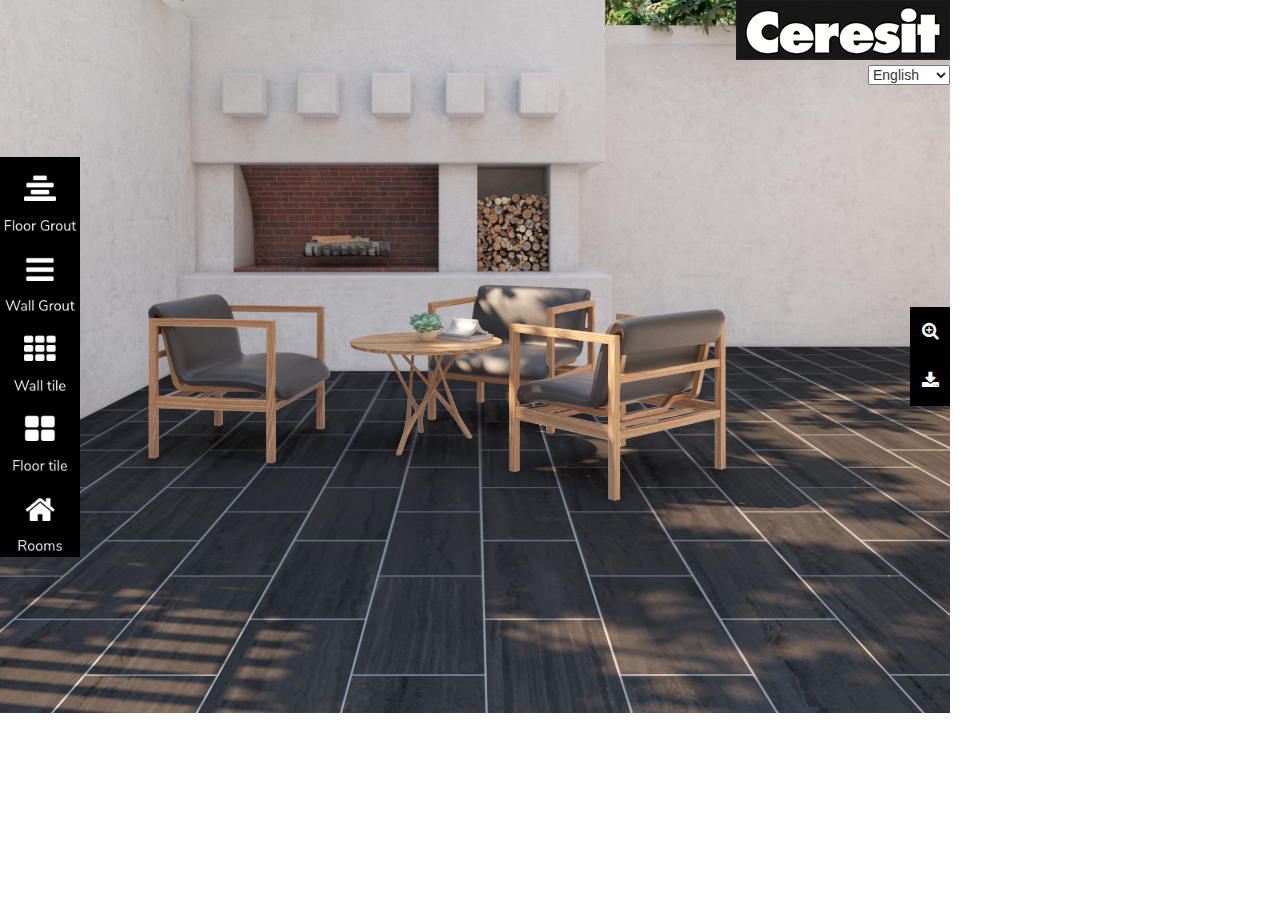
==== index.html @ 8016490f "testing" ====
<!DOCTYPE html>
<html lang="en">

<head>
  <title>Ceresit</title>
  <meta charset="utf-8">
  <meta name="viewport" content="width=device-width, initial-scale=1, user-scalable=no">
  <link rel="stylesheet" href="https://maxcdn.bootstrapcdn.com/bootstrap/3.4.0/css/bootstrap.min.css">
  <script src="https://ajax.googleapis.com/ajax/libs/jquery/3.4.1/jquery.min.js"></script>
  <script src="https://maxcdn.bootstrapcdn.com/bootstrap/3.4.0/js/bootstrap.min.js"></script>
  <link rel="stylesheet" href="https://cdnjs.cloudflare.com/ajax/libs/font-awesome/4.7.0/css/font-awesome.min.css">
  <link href='https://fonts.googleapis.com/css?family=Nunito Sans' rel='stylesheet'>
  <link rel="stylesheet" type="text/css" href="css/ui/main_ui.css">
  <link rel="stylesheet" type="text/css" href="css/grout-menu.css">
  <link rel="stylesheet" type="text/css" href="css/wall-tile-menu.css">
  <link rel="stylesheet" type="text/css" href="css/floor-tile-menu.css">
  <link rel="stylesheet" type="text/css" href="css/room-menu.css">
  <script src="https://ajax.googleapis.com/ajax/libs/jquery/3.4.1/jquery.min.js"></script>
  <script src="https://maxcdn.bootstrapcdn.com/bootstrap/3.4.0/js/bootstrap.min.js"></script>
  <!-- <script type="text/javascript" src="js/ui/draw_ui.js"></script> -->
  <!-- <script type="text/javascript" src="js/event_manager.js"></script> -->
  <script type="text/javascript" src="js/appManager.js"></script>
  <script type="text/javascript" src="js/downloader.js"></script>
  <script type="text/javascript" src="js/resizer.js"></script>
  <script type="text/javascript" src="js/magnifier.js"></script>
  <script type="text/javascript" src="js/navigation.js"></script>
  <script type="text/javascript" src="js/changeRoom.js"></script>

</head>

<body onresize="resizeCanvasBasedOnWindowSize()" onload="initializeApp()">
  <div class="container">
    <!-- <div class="email-bar">
      <h3>
        Email
      </h3 
      <form action="php/sendEmail.php">
        <input type="email" name="emailaddress" value="" placeholder="Your email here..." size="35">
        <br><br>
        <input type="submit" value="Send Email">
      </form>
    </div> -->
    <div class="menu" id="menu">
      <input class="menu-buttons" type="image" id="grouts_button" src="src/img/ui/floor_grout_default.png" alt="Submit"
        onclick="toggleGroutMenu(this,'floor-grout-menu')" onload="">
      <input class="menu-buttons" type="image" id="wall-grouts_button" src="src/img/ui/wall_grout_default.png"
        alt="Submit" onclick="toggleWallGroutMenu(this,'wall-grout-menu')" onload="">
      <input class="menu-buttons" type="image" id="wall_tile_button" src="src/img/ui/wall_tile_default.png" alt="Submit"
        onclick="toggleWallTileMenu(this,'wall-tile-menu')">
      <input class="menu-buttons" type="image" id="floor_tile_button" src="src/img/ui/floor_tile_default.png"
        alt="Submit" onclick="toggleFloorTileMenu(this,'floor-tile-menu')">
      <input class="menu-buttons" type="image" id="room_button" src="src/img/ui/rooms_default.png" alt="Submit"
        onclick="toggleRoomMenu(this,'rooms')">
    </div>
    <div class="icon-bar">
      <!-- <button class="active"><i class="fa fa-envelope"></i></button> -->
      <button onclick="toggleMagnifier(true)"><i class="fa fa-search-plus"></i></button>
      <button onclick="download()"><i class="fa fa-download"></i></button>
    </div>
    <div class="scene" id="scene">
      <!-- Scene Layer -->
      <canvas class="mainCanvas" id="baseLayer" width="950" height="713"
        style="position: absolute; top:0; left:0; z-index: 0; background-color: transparent" onclick="closeActiveNavigationMenu()">
        Sorry, <strong>CANVAS</strong> is not supported by your browser. Get a more recent one to play my game!
      </canvas>
      <canvas class="mainCanvas" id="floorGroutLayer" width="950" height="713"
        style="position: absolute; top:0; left:0; z-index: 1; background-color: transparent" onclick="closeActiveNavigationMenu()">
        Sorry, <strong>CANVAS</strong> is not supported by your browser. Get a more recent one to play my game!
      </canvas>
      <canvas class="mainCanvas" id="floorTileLayer" width="950" height="713"
        style="position: absolute; top:0; left:0; z-index: 2; background-color: transparent" onclick="closeActiveNavigationMenu()">
        Sorry, <strong>CANVAS</strong> is not supported by your browser. Get a more recent one to play my game!
      </canvas>
      <canvas class="mainCanvas" id="wallGroutLayer" width="950" height="713"
        style="position: absolute; top:0; left:0; z-index: 3; background-color: transparent" onclick="closeActiveNavigationMenu()">
        Sorry, <strong>CANVAS</strong> is not supported by your browser. Get a more recent one to play my game!
      </canvas>
      <canvas class="mainCanvas" id="wallTileLayer" width="950" height="713"
        style="position: absolute; top:0; left:0; z-index: 4; background-color: transparent" onclick="closeActiveNavigationMenu()">
        Sorry, <strong>CANVAS</strong> is not supported by your browser. Get a more recent one to play my game!
      </canvas>
      <canvas class="mainCanvas" id="glassLayer" width="950" height="713"
        style="position: absolute; top:0; left:0; z-index: 5; background-color: transparent" onclick="closeActiveNavigationMenu()">
        Sorry, <strong>CANVAS</strong> is not supported by your browser. Get a more recent one to play my game!
      </canvas>

    </div>
    <img id="ceresit-logo" src="src/img/ui/ceresit_logo.png" alt="">
    <select id="language-dropdown" onchange="changeLanguage()">
      <option class="language" value="English">English</option>
      <option class="language" value="German">Deutsche</option>
      <option class="language" value="Lithuanian">Lietuvis</option>
      <option class="language" value="Estonian">Eestlane</option>
      <option class="language" value="Russian">русский</option>
    </select>
    <!--<input type="button" value="Click Me" style="position: absolute;">-->

    <div class="sub-menu" id="floor-grout-menu">
      <div class="menu-header" id="floor-grout-menu-header">
        <h3>Grout Name</h3>
      </div>
      <div class="btn-group" id="floor-btn-group">
        <!-- <button type="button" class="btn floor-grout-btn">Apple<div class="button-description">CE40</div></button> -->
      </div>
    </div>
    <div class="sub-menu" id="wall-grout-menu">
      <div class="menu-header" id="wall-grout-menu-header">
        <h3>Wall Grouts</h3>
      </div>
      <div class="btn-group" id="wall-grout-btn-group">
      </div>
    </div>
    <div class="sub-menu" id="wall-tile-menu">
      <div class="menu-header" id="wall-tile-menu-header">
        <h3>Wall Tiles</h3>
      </div>
      <div class="btn-group" id="wall-tile-btn-group">
      </div>
    </div>
    <div class="sub-menu" id="floor-tile-menu">
      <div class="menu-header" id="floor-tile-menu-header">
        <h3>Floor Tiles</h3>
      </div>
      <div class="btn-group" id="floor-tile-btn-group"></div>
    </div>
    <div class="sub-menu" id="rooms" onload="0">
      <div class="menu-header" id="room-menu-header">
        <h3>Outdoor</h3>
      </div>
      <div class="btn-group">
        <button type="button" class="btn room-btn active" id="exterior-button" onclick="changeRoom(0, this)"
          style="background-image: url('src/thumbnails/room/exterior_thumbnail.jpg');">Exterior</button>
        <button type="button" class="btn room-btn" onclick="changeRoom(1, this)"
          style="background-image: url('src/thumbnails/room/kitchen_thumbnail.jpg');">Kitchen</button>
        <button type="button" class="btn room-btn" onclick="changeRoom(2, this)"
          style="background-image: url('src/thumbnails/room/kitchen01_thumbnail.jpg');">Kitchen01</button>
        <button type="button" class="btn room-btn" onclick="changeRoom(3, this)"
          style="background-image: url('src/thumbnails/room/living_room_thumbnail.jpg');">Living Room</button>
        <button type="button" class="btn room-btn" onclick="changeRoom(4, this)"
          style="background-image: url('src/thumbnails/room/bath01_thumbnail.jpg');">Bathroom01</button>
      </div>
    </div>
    <div class="close-button" id="close-button" style="display: none;">
      <input type="image" id="close-button-img" src="src/img/ui/close_button.png" alt="Submit"
        onclick="hideAllMenu(true)">
    </div>
  </div>
  <script>
    changeRoom(0, document.getElementById('exterior-button'));
    <!---->\magnify('baseLayer', 2);
    <!--var baseCanvas = document.getElementById("baseLayer");-->
    <!--var baseCanvasCtx = baseCanvas.getContext("2d");-->
    <!--var baseImage = new Image();-->
    <!--baseImage.onload = function () {-->
      <!--if (window.innerWidth >= 640) {-->
        <!--baseCanvasCtx.canvas.width = baseImage.width;-->
        <!--baseCanvasCtx.canvas.height = baseImage.height;-->
      <!--} else {-->
        <!--baseCanvasCtx.canvas.width = baseImage.width;-->
        <!--baseCanvasCtx.canvas.height = baseImage.height;-->
      <!--}-->
      <!--baseCanvasCtx.drawImage(baseImage, 0, 0);-->
    <!--}-->
    <!--if (window.innerWidth >= 640) {-->
      <!--baseImage.src = "src/img/trialBase_L.png"-->
    <!--} else if (window.innerWidth <= 640) {-->
      <!--baseImage.src = "src/img/trialBase_L.png"-->
    <!--}-->

    <!--var floorGroutCanvas = document.getElementById("floorGroutLayer");-->
    <!--var floorGroutCanvasCtx = floorGroutCanvas.getContext("2d");-->
    <!--var floorGroutImage = new Image();-->
    <!--floorGroutImage.onload = function () {-->
      <!--if (window.innerWidth >= 640) {-->
        <!--floorGroutCanvasCtx.canvas.width = floorGroutImage.width;-->
        <!--floorGroutCanvasCtx.canvas.height = floorGroutImage.height;-->
      <!--} else {-->
        <!--floorGroutCanvasCtx.canvas.width = floorGroutImage.width;-->
        <!--floorGroutCanvasCtx.canvas.height = floorGroutImage.height;-->
      <!--}-->
      <!--floorGroutCanvasCtx.drawImage(floorGroutImage, 0, 0);-->
    <!--}-->
    <!--if (window.innerWidth >= 640) {-->
      <!--floorGroutImage.src = "src/img/trialFloorTileGrout_L.png"-->
    <!--} else if (window.innerWidth <= 640) {-->
      <!--floorGroutImage.src = "src/img/trialFloorTileGrout_L.png"-->
    <!--}-->

    <!--var floorTileCanvas = document.getElementById("floorTileLayer");-->
    <!--var floorTileCanvasCtx = floorTileCanvas.getContext("2d");-->
    <!--var floorTileImage = new Image();-->
    <!--floorTileImage.onload = function () {-->
      <!--if (window.innerWidth >= 640) {-->
        <!--floorTileCanvasCtx.canvas.width = floorTileImage.width;-->
        <!--floorTileCanvasCtx.canvas.height = floorTileImage.height;-->
      <!--} else {-->
        <!--floorTileCanvasCtx.canvas.width = floorTileImage.width;-->
        <!--floorTileCanvasCtx.canvas.height = floorTileImage.height;-->
      <!--}-->
      <!--floorTileCanvasCtx.drawImage(floorTileImage, 0, 0);-->
    <!--}-->
    <!--if (window.innerWidth >= 640) {-->
      <!--floorTileImage.src = "src/img/trialFloorTile_L.png"-->
    <!--} else if (window.innerWidth <= 640) {-->
      <!--floorTileImage.src = "src/img/trialFloorTile_L.png"-->
    <!--}-->

    <!--var wallGroutCanvas = document.getElementById("wallGroutLayer");-->
    <!--var wallGroutCanvasCtx = wallGroutCanvas.getContext("2d");-->
    <!--var wallGroutImage = new Image();-->
    <!--wallGroutImage.onload = function () {-->
      <!--if (window.innerWidth >= 640) {-->
        <!--wallGroutCanvasCtx.canvas.width = wallGroutImage.width;-->
        <!--wallGroutCanvasCtx.canvas.height = wallGroutImage.height;-->
      <!--} else {-->
        <!--wallGroutCanvasCtx.canvas.width = wallGroutImage.width;-->
        <!--wallGroutCanvasCtx.canvas.height = wallGroutImage.height;-->
      <!--}-->
      <!--wallGroutCanvasCtx.drawImage(wallGroutImage, 0, 0);-->
    <!--}-->
    <!--if (window.innerWidth >= 640) {-->
      <!--wallGroutImage.src = "src/img/trialWallTileGrout_L.png"-->
    <!--} else if (window.innerWidth <= 640) {-->
      <!--wallGroutImage.src = "src/img/trialWallTileGrout_L.png"-->
    <!--}-->

    <!--var wallTileCanvas = document.getElementById("wallTileLayer");-->
    <!--var wallTileCanvasCtx = wallTileCanvas.getContext("2d");-->
    <!--var wallTileCanvasImage = new Image();-->
    <!--wallTileCanvasImage.onload = function () {-->
      <!--if (window.innerWidth >= 640) {-->
        <!--wallTileCanvasCtx.canvas.width = wallTileCanvasImage.width;-->
        <!--wallTileCanvasCtx.canvas.height = wallTileCanvasImage.height;-->
      <!--} else {-->
        <!--wallTileCanvasCtx.canvas.width = wallTileCanvasImage.width;-->
        <!--wallTileCanvasCtx.canvas.height = wallTileCanvasImage.height;-->
      <!--}-->
      <!--wallTileCanvasCtx.drawImage(wallTileCanvasImage, 0, 0);-->
    <!--}-->
    <!--if (window.innerWidth >= 640) {-->
      <!--wallTileCanvasImage.src = "src/img/trialWallTile_L.png"-->
    <!--} else if (window.innerWidth <= 640) {-->
      <!--wallTileCanvasImage.src = "src/img/trialWallTile_L.png"-->
    <!--}-->


  </script>
</body>

</html>
---- css/ui/main_ui.css ----
body,
html {
  padding: 0;
  margin: 0;
  width: 100%;
  height: 100%;
  display: block;
}

@media only screen and (max-width: 640px) {

  body,
  html {
    max-width: 640px;
    max-height: 1136px;
  }
}

@media only screen and (min-width: 640px) {

  body,
  html {
    max-width: 950px;
    max-height: 713px;
  }
}


.container {
  position: relative;
  width: 100%;
  height: 100%;
  margin: 0;
  padding: 0;
  overflow: hidden;
}

.scene {
  position: absolute;
  width: 100%;
  left: 0;
  top: 0;
  background-color: yellow;
}

@media only screen and (max-width: 640px) {
  .scene {
    height: 100%;
  }
}

.mainCanvas {
  position: absolute;
  width: 100%;
  margin: auto;
  display: block;
  background-color: black;
  object-fit: cover;
}

@media only screen and (max-width: 640px) {
  .mainCanvas {
    height: 100%;
  }
}

@media only screen and (min-width: 640px) {
  .mainCanvas {
    /* width: 100%; */
    /* height: 100%; */
  }
}


#ceresit-logo {
  position: absolute;
  top: 0;
  right: 0;
  z-index: 6;
}

@media only screen and (max-width: 640px) {
  #ceresit-logo {
    width: 25%;
    height: auto;
  }
}

#language-dropdown {
    position: absolute;
    top: 65px;
    right:0px;
    z-index: 6;
}

.menu {
  position: absolute;
  z-index: 6;
}

@media only screen and (max-width: 640px) {
  .menu {
    border: none;
    width: 100%;
    left: 0;
    bottom: 0;
    text-align: center;
    font-size: 0;
    transition: margin-bottom .5s;
  }
}

@media only screen and (min-width: 640px) {
  .menu {
    position: absolute;
    left: 0;
    width: 80px;
    height: 100%;
    left: 0px;
    display: flex;
    flex-direction: column;
    justify-content: center;
    transition: margin-left .5s;
  }
}

.menu input[type='image'] {
  width: 80px;
  height: 80px;
  cursor: pointer;
  outline: none;
}

@media only screen and (max-width: 640px) {
  .menu input[type='image'] {
    width: 60px;
    height: 60px;
    display: inline-block;
    vertical-align: middle;
  }
}

.sub-menu {
  position: absolute;
  background-color: #111;
  transition: 0.5s;
  z-index: 6;
  display: flex;
  flex-direction: column;
}

@media only screen and (max-width: 640px) {
  .sub-menu {
    bottom: 0;
    left: 0;
    height: 0;
    width: 100%;
    overflow-y: auto;
  }
}

@media only screen and (min-width: 640px) {
  .sub-menu {
    height: 100%;
    width: 0;
    bottom: 0;
    left: 0;
    padding-top: 50px;
    overflow-x: auto;
    overflow-y: hidden;
  }
}

.sub-menu a {
  padding: 8px 8px 8px 32px;
  text-decoration: none;
  font-size: 25px;
  color: #818181;
  display: block;
  transition: 0.3s;
}

.sub-menu .closebtn {
  position: absolute;
  top: 0;
  right: 0;
  font-size: 36px;
  margin-left: 50px;
}

.menu-header {
  position: absolute;
  width: 200px;
  height: 50px;
  left: 10px;
  top: 0;
  display: block;
}

.menu-header h3 {
  position: absolute;
  margin: 0;
  padding: 15px 0px;
  font-size: 20px;
  font-family: 'Trebuchet MS', 'Lucida Sans Unicode', 'Lucida Grande', 'Lucida Sans';
  color: white;
  font-weight: 100;
}

@media only screen and (max-width: 640px) {
  .menu-header h3 {
    color: transparent;
  }
}


.close-button {
  position: absolute;
  left: 480px;
  top: 70px;
  z-index: 6;
  display: none;
}

.close-button input {
  position: absolute;
  width: 30px;
  height: 30px;
  z-index: 6;
}

.icon-bar {
  position: absolute;
  width: 40px;
  /* background-color: black; */
  z-index: 6;
  right: 0;
}

@media only screen and (max-width: 640px) {
  .icon-bar {
    margin: 0;
    top: 50%;
    -ms-transform: translateY(-50%);
    transform: translateY(-50%);
  }
}

@media only screen and (min-width: 640px) {
  .icon-bar {
    height: 100%;
    right: 0px;
    display: flex;
    flex-direction: column;
    justify-content: center;
  }
}


.icon-bar button {
  display: block;
  text-align: center;
  padding: 12px;
  transition: all 0.3s ease;
  background-color: black;
  color: white;
  font-size: 18px;
  border: none;
  outline: none;
}

.icon-bar button:hover {
  background-color: white;
  color: black;
}


.img-magnifier-glass {
  position: absolute;
  /* border: 1px solid #000; */
  border-radius: 50%;
  cursor: none;
  /*Set the size of the magnifier glass:*/
  margin: 0 auto;
  width: 200px;
  height: 200px;
  z-index: 15;
  visibility: hidden;
  -webkit-box-shadow: 0px 0px 50px -1px rgba(0, 0, 0, 0.75);
  -moz-box-shadow: 0px 0px 50px -1px rgba(0, 0, 0, 0.75);
  box-shadow: 0px 0px 50px -1px rgba(0, 0, 0, 0.75);
  transition: transform .2s;
  -webkit-transform: scale(0.1);
  transform: scale(0.1);
}

.email-bar {
  width: 350px;
  height: 150px;
  background-color: white;

  position: absolute;
  top: 0;
  bottom: 0;
  left: 0;
  right: 0;

  margin: auto;
  z-index: 6;

  text-align: center;
}

.email-bar input[type="submit"] {

  border: none;
  color: white;
  background-color: black;
  outline: none;
}

.email-bar input[type="email"] {
  size: 35px;
}

/* .email-bar input[type="submit"]:hover {
  color: black;
  background-color: white;
} */


.floor-grout-btn {
  border-radius: 0;
  width: 70px;
  height: 70px;
  /* margin-right: 5px;
  margin-bottom: 5px; */
  text-indent: -999999px;
  outline: none;
  border: 1px solid white;
}

@media only screen and (max-width: 640px) {
  .floor-grout-btn {
    border-radius: 0;
    margin: 10px;
    text-indent: -999999px;
    flex: 0 0 70px;
    outline: none;
  }
}

.wall-grout-btn {
  border-radius: 0;
  width: 70px;
  height: 70px;
  /* margin-right: 5px;
  margin-bottom: 5px; */
  text-indent: -999999px;
  outline: none;
  border: 1px solid white;
}

@media only screen and (max-width: 640px) {
  .wall-grout-btn {
    border-radius: 0;
    margin: 10px;
    text-indent: -999999px;
    flex: 0 0 70px;
    outline: none;
  }
}

.wall-tile-btn {
  border-radius: 0;
  width: 70px;
  height: 70px;
  /* margin-right: 5px;
  margin-bottom: 5px; */
  text-indent: -999999px;
  outline: none;
  border: 1px solid white;
}

@media only screen and (max-width: 640px) {
  .wall-tile-btn {
    border-radius: 0;
    margin: 10px;
    text-indent: -999999px;
    flex: 0 0 70px;
    outline: none;
  }
}


.floor-tile-btn {
  border-radius: 0;
  width: 70px;
  height: 70px;
  /* margin-right: 5px;
  margin-bottom: 5px; */
  text-indent: -999999px;
  outline: none;
  border: 1px solid white;
}

@media only screen and (max-width: 640px) {
  .floor-tile-btn {
    border-radius: 0;
    margin: 10px;
    text-indent: -999999px;
    flex: 0 0 70px;
    outline: none;
  }
}

.btn-group {
  /* background-color: yellow; */
  /* overflow: hidden; */
}

@media only screen and (max-width: 640px) {
  .btn-group {
    display: flex;
    /* overflow-y: scroll; */
  }
}

@media only screen and (min-width: 640px) {
  .btn-group {
    display: grid;
    grid-template-columns: auto auto auto;
    grid-row-gap: 5px;
    padding-left: 10px;
    /* padding-bottom: 10px; */
    overflow-y: auto;
  }
}

.btn-group .active {
  border: 4px solid white;
}

.button-description {
  display: block;
  position: absolute;
  background-color: black;
  text-indent: 0%;
  color: white;
  width: 100%;
  height: 15px;
  left: 0px;
  bottom: 0px;
  text-align: center;
  font-size: 12px;
  font-family: 'Trebuchet MS', 'Lucida Sans Unicode', 'Lucida Grande', 'Lucida Sans';
}

.room-btn {
  /* border: 1px solid white; */
  border-radius: 0%;
  width: 70px;
  height: 70px;
  /* margin: 5px; */
  text-indent: -999999px;
  outline: none;
  background-size: 100%;
  background-repeat: no-repeat;
  overflow: hidden;
}

@media only screen and (max-width: 640px) {
  .room-btn {
    /* border: 1px solid white; */
    border-radius: 0%;
    margin: 15px;
    /* margin: 0 auto; */
    flex: 0 0 70px;
  }
}
---- css/grout-menu.css ----
.grout-menu {
  position: relative;
  display: block;
  height: 100px;
  width: 400px;
  margin-bottom: 1px;
}

.grout-button {
  position: absolute;
  border: none;
  text-align: center;
  text-decoration: none;
  display: inline-block;
  font-size: 16px;
  left: 0px;
  cursor: pointer;
  height: 100px;
  width: 400px;
  opacity: 0;
}

#grout-button-selection {
  width: 395px;
  height: 95px;
  background-color: white;
  position: absolute;
  top: 2px;
  left: 2px;
  opacity: 0;
}

#grout-button-bg {
  width: 395px;
  height: 95px;
  background-image: url("../src/img/ui/grout-button-bg.png");
  opacity: 0.8;
  position: absolute;
  top: 2px;
  left: 2px;
}

#thumbnail {
  position: absolute;
  left: 0px;
  width: 80px;
  height: 80px;
  color: white;
  top: 10px;
  left: 10px;
}

#grout-color-number {
  position: absolute;
  top: 2px;
  right: 10px;
  font-size: 16px;
  color: white;
  font-family: 'Nunito Sans';
  text-align: right;
}

#grout-color-name {
  position: absolute;
  top: 2px;
  left: 100px;
  font-size: 18px;
  color: white;
  font-family: 'Nunito Sans';
  font-weight: bold;
  text-align: left;
}

#grout-product-id {
  position: absolute;
  bottom: 2px;
  left: 100px;
  color: white;
  font-size: 16px;
  font-family: 'Nunito Sans';
  font-weight: bold;
  text-align: left;
}

#grout-sub-name {
  position: absolute;
  top: 25px;
  left: 100px;
  color: white;
  font-family: 'Nunito Sans';
  text-align: left;
}

#grout-color-change {
  -webkit-mask-box-image: url(http://www.clker.com/cliparts/F/5/I/M/f/U/running-icon-white-on-transparent-background-md.png);
}
---- css/wall-tile-menu.css ----
.wall-tile-menu {
  position: relative;
  display: block;
  height: 100px;
  width: 400px;
  margin-bottom: 1px;
  /* background-image: url("../src/img/ui/grout-button-bg.png");
  opacity: 1; */
}

.wall-tile-button {
  position: absolute;
  border: none;
  text-align: center;
  text-decoration: none;
  display: inline-block;
  font-size: 16px;
  left: 0px;
  cursor: pointer;
  height: 100px;
  width: 400px;
  opacity: 0;
}

#wall-tile-button-selection {
  width: 395px;
  height: 95px;
  background-color: white;
  position: absolute;
  top: 2px;
  left: 2px;
  opacity: 0;
}

#wall-tile-button-bg {
  width: 395px;
  height: 95px;
  background-color: white;
  position: absolute;
  top: 2px;
  left: 2px;
  background-image: url("../src/img/ui/grout-button-bg.png");
  opacity: 0.8;
}

#wall-tile-thumbnail {
  position: absolute;
  left: 0px;
  width: 80px;
  height: 80px;
  color: white;
  top: 10px;
  left: 10px;
}

#wall-tile-name {
  position: absolute;
  top: 2px;
  left: 100px;
  font-size: 18px;
  color: white;
  font-family: 'Nunito Sans';
  font-weight: bold;
  text-align: left;
}

#wall-tile-details {
  position: absolute;
  top: 25px;
  left: 100px;
  color: white;
  overflow-wrap: break-word;
  text-align: left;
  font-family: 'Nunito Sans';
  font-size: 14px;
}
---- css/floor-tile-menu.css ----
.floor-tile-menu {
  position: relative;
  display: block;
  height: 100px;
  width: 400px;
  margin-bottom: 1px;
  /* background-color: #555; */
  /* Green */
}

.floor-tile-button {
  position: absolute;
  border: none;
  text-align: center;
  text-decoration: none;
  display: inline-block;
  font-size: 16px;
  left: 0px;
  cursor: pointer;
  height: 100px;
  width: 400px;
  opacity: 0;
}

#floor-tile-button-selection {
  width: 395px;
  height: 95px;
  background-color: white;
  position: absolute;
  top: 2px;
  left: 2px;
  opacity: 0;
}

#floor-tile-thumbnail {
  position: absolute;
  left: 0px;
  width: 80px;
  height: 80px;
  color: white;
  top: 10px;
  left: 10px;
  /* background-color: #000; */
}

#floor-tile-button-bg {
  width: 395px;
  height: 95px;
  background-color: white;
  position: absolute;
  top: 2px;
  left: 2px;
  background-image: url("../src/img/ui/grout-button-bg.png");
  opacity: 0.8;
}

#floor-tile-name {
  position: absolute;
  top: 2px;
  left: 100px;
  font-size: 18px;
  color: white;
  font-family: 'Nunito Sans';
  font-weight: bold;
  text-align: left;
}

#floor-tile-details {
  position: absolute;
  top: 25px;
  left: 100px;
  color: white;
  text-align: left;
  font-family: 'Nunito Sans';
  font-size: 14px;
}
---- css/room-menu.css ----
.room-menu {
  position: relative;
  display: block;
  height: 100px;
  width: 400px;
  margin-bottom: 1px;
  /* background-color: #555; */
  /* Green */
}

.room-button {
  position: absolute;
  border: none;
  text-align: center;
  text-decoration: none;
  display: inline-block;
  font-size: 16px;
  left: 0px;
  cursor: pointer;
  height: 100px;
  width: 400px;
  opacity: 0;
}

#room-button-selection {
  width: 395px;
  height: 95px;
  background-color: white;
  position: absolute;
  top: 2px;
  left: 2px;
  opacity: 0;
}

#room-thumbnail {
  position: absolute;
  left: 0px;
  width: 80px;
  height: 80px;
  color: white;
  top: 10px;
  left: 10px;
  /* background-color: #000; */
}

#room-button-bg {
  width: 395px;
  height: 95px;
  background-color: white;
  position: absolute;
  top: 2px;
  left: 2px;
  background-image: url("../src/img/ui/grout-button-bg.png");
  opacity: 0.8;
}

#room-name {
  position: absolute;
  top: 2px;
  left: 100px;
  font-size: 18px;
  color: white;
  font-family: 'Nunito Sans';
  font-weight: bold;
  text-align: left;
}

#room-details {
  position: absolute;
  top: 25px;
  left: 100px;
  color: white;
  text-align: left;
  font-family: 'Nunito Sans';
  font-size: 14px;
}
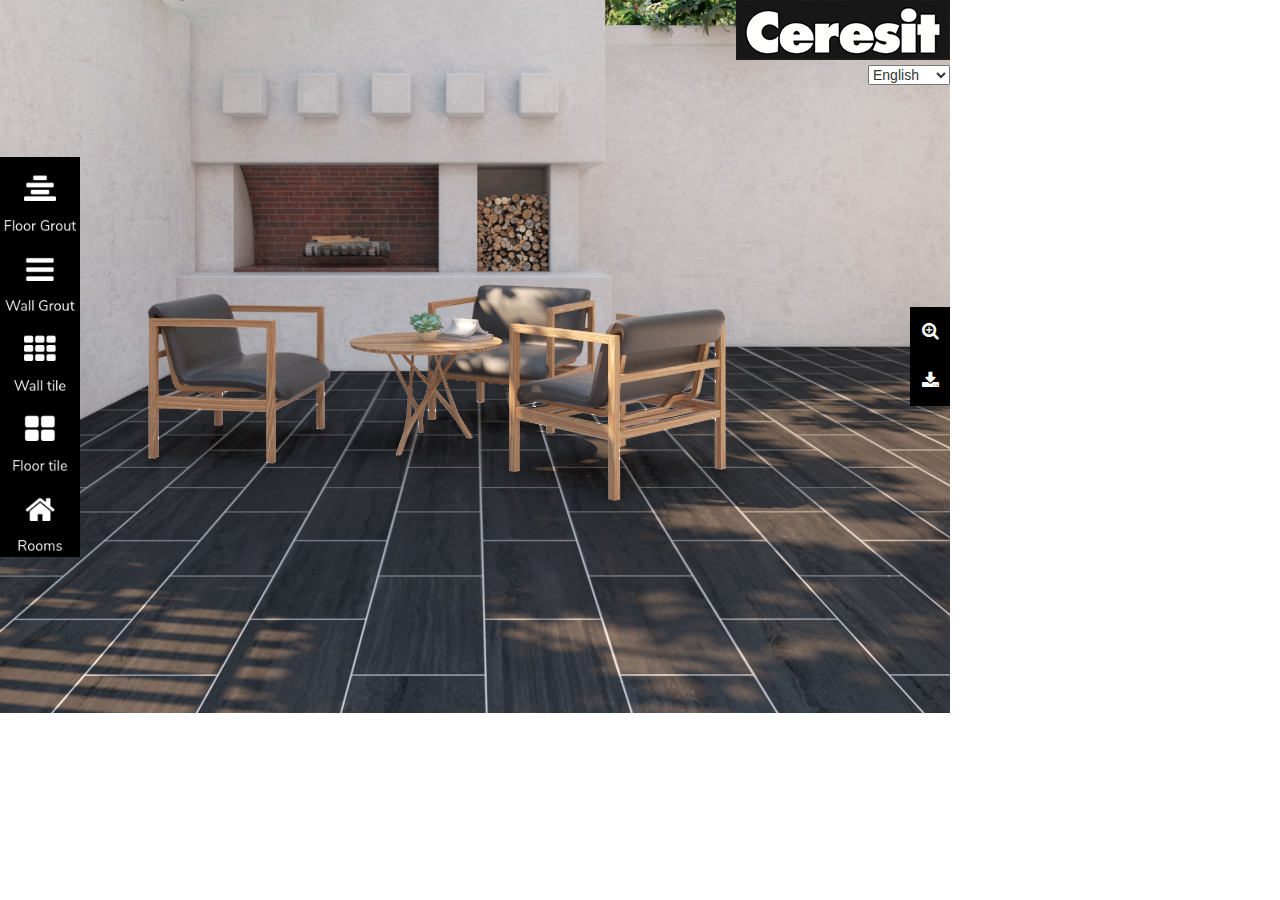
==== commit a22afb47: "Latest version" ====
--- a/index.html
+++ b/index.html
@@ -20,11 +20,11 @@
   <!-- <script type="text/javascript" src="js/ui/draw_ui.js"></script> -->
   <!-- <script type="text/javascript" src="js/event_manager.js"></script> -->
   <script type="text/javascript" src="js/appManager.js"></script>
+  <script type="text/javascript" src="js/changeRoom.js"></script>
   <script type="text/javascript" src="js/downloader.js"></script>
   <script type="text/javascript" src="js/resizer.js"></script>
   <script type="text/javascript" src="js/magnifier.js"></script>
   <script type="text/javascript" src="js/navigation.js"></script>
-  <script type="text/javascript" src="js/changeRoom.js"></script>
 
 </head>
 
@@ -129,15 +129,15 @@
       </div>
       <div class="btn-group">
         <button type="button" class="btn room-btn active" id="exterior-button" onclick="changeRoom(0, this)"
-          style="background-image: url('src/thumbnails/room/exterior_thumbnail.jpg');">Exterior</button>
+          style="background-image: url('src/thumbnails/room/Exterior01_thumbnail.jpg');">Exterior</button>
         <button type="button" class="btn room-btn" onclick="changeRoom(1, this)"
-          style="background-image: url('src/thumbnails/room/kitchen_thumbnail.jpg');">Kitchen</button>
+          style="background-image: url('src/thumbnails/room/Kitchen01_thumbnail.jpg');">Kitchen</button>
         <button type="button" class="btn room-btn" onclick="changeRoom(2, this)"
-          style="background-image: url('src/thumbnails/room/kitchen01_thumbnail.jpg');">Kitchen01</button>
+          style="background-image: url('src/thumbnails/room/Kitchen02_thumbnail.jpg');">Kitchen01</button>
         <button type="button" class="btn room-btn" onclick="changeRoom(3, this)"
-          style="background-image: url('src/thumbnails/room/living_room_thumbnail.jpg');">Living Room</button>
+          style="background-image: url('src/thumbnails/room/Living01_thumbnail.jpg');">Living Room</button>
         <button type="button" class="btn room-btn" onclick="changeRoom(4, this)"
-          style="background-image: url('src/thumbnails/room/bath01_thumbnail.jpg');">Bathroom01</button>
+          style="background-image: url('src/thumbnails/room/Bath01_thumbnail.jpg');">Bathroom01</button>
       </div>
     </div>
     <div class="close-button" id="close-button" style="display: none;">
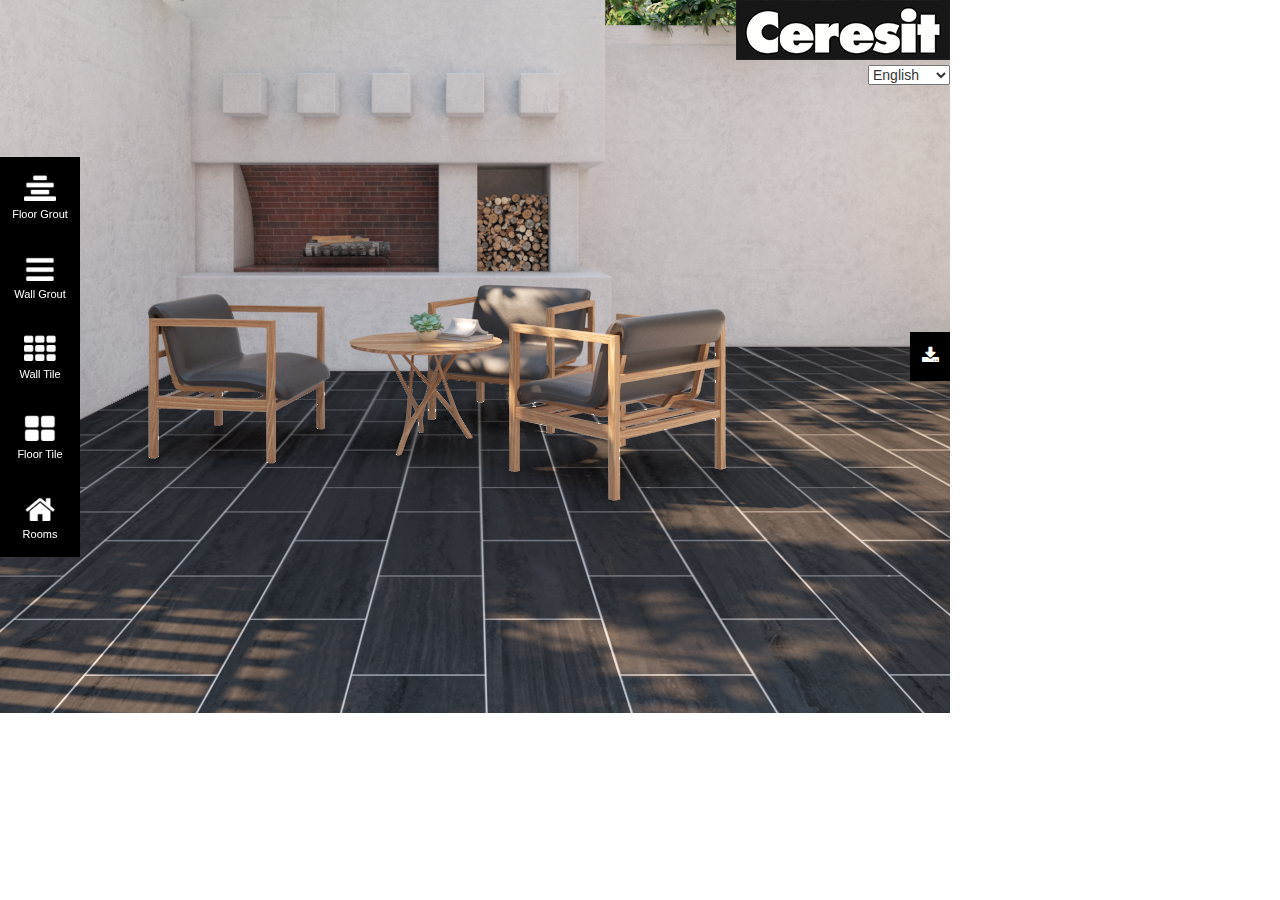
==== commit acc9aa2b: "latest" ====
--- a/index.html
+++ b/index.html
@@ -41,46 +41,75 @@
       </form>
     </div> -->
     <div class="menu" id="menu">
-      <input class="menu-buttons" type="image" id="grouts_button" src="src/img/ui/floor_grout_default.png" alt="Submit"
+      <!--<input class="menu-buttons" type="image" id="grouts_button" src="src/img/ui/floor_grout_default.png" alt="Submit"-->
+        <!--onclick="toggleGroutMenu(this,'floor-grout-menu')" onload="">-->
+      <!--<input class="menu-buttons" type="image" id="wall-grouts_button" src="src/img/ui/wall_grout_default.png"-->
+        <!--alt="Submit" onclick="toggleWallGroutMenu(this,'wall-grout-menu')" onload="">-->
+      <!--<input class="menu-buttons" type="image" id="wall_tile_button" src="src/img/ui/wall_tile_default.png" alt="Submit"-->
+        <!--onclick="toggleWallTileMenu(this,'wall-tile-menu')">-->
+      <!--<input class="menu-buttons" type="image" id="floor_tile_button" src="src/img/ui/floor_tile_default.png"-->
+        <!--alt="Submit" onclick="toggleFloorTileMenu(this,'floor-tile-menu')">-->
+      <!--<input class="menu-buttons" type="image" id="room_button" src="src/img/ui/rooms_default.png" alt="Submit"-->
+        <!--onclick="toggleRoomMenu(this,'rooms')">-->
+      <div class="menu-buttons">
+        <span id="floorGroutText" class="image-text">Floor Grout</span>
+        <input type="image" id="grouts_button" src="src/img/ui/floor_grout_default.png" alt="Submit"
         onclick="toggleGroutMenu(this,'floor-grout-menu')" onload="">
-      <input class="menu-buttons" type="image" id="wall-grouts_button" src="src/img/ui/wall_grout_default.png"
-        alt="Submit" onclick="toggleWallGroutMenu(this,'wall-grout-menu')" onload="">
-      <input class="menu-buttons" type="image" id="wall_tile_button" src="src/img/ui/wall_tile_default.png" alt="Submit"
-        onclick="toggleWallTileMenu(this,'wall-tile-menu')">
-      <input class="menu-buttons" type="image" id="floor_tile_button" src="src/img/ui/floor_tile_default.png"
+      </div>
+      <div class="menu-buttons">
+        <span id="wallGroutText" class="image-text">Wall Grout</span>
+        <input type="image" id="wall-grouts_button" src="src/img/ui/wall_grout_default.png"
+          alt="Submit" onclick="toggleWallGroutMenu(this,'wall-grout-menu')" onload="">
+      </div>
+      <div class="menu-buttons">
+        <span id="wallTileText" class="image-text">Wall Tile</span>
+        <input type="image" id="wall_tile_button" src="src/img/ui/wall_tile_default.png" alt="Submit"
+          onclick="toggleWallTileMenu(this,'wall-tile-menu')">
+      </div>
+      <div class="menu-buttons">
+        <span id="floorTileText" class="image-text">Floor Tile</span>
+        <input type="image" id="floor_tile_button" src="src/img/ui/floor_tile_default.png"
         alt="Submit" onclick="toggleFloorTileMenu(this,'floor-tile-menu')">
-      <input class="menu-buttons" type="image" id="room_button" src="src/img/ui/rooms_default.png" alt="Submit"
+      </div>
+      <div class="menu-buttons">
+        <span id="roomsText" class="image-text">Rooms</span>
+        <input type="image" id="room_button" src="src/img/ui/rooms_default.png" alt="Submit"
         onclick="toggleRoomMenu(this,'rooms')">
+      </div>
     </div>
     <div class="icon-bar">
-      <!-- <button class="active"><i class="fa fa-envelope"></i></button> -->
-      <button onclick="toggleMagnifier(true)"><i class="fa fa-search-plus"></i></button>
+      <!--&lt;!&ndash; <button class="active"><i class="fa fa-envelope"></i></button> &ndash;&gt;-->
+      <!--<button onclick="toggleMagnifier(true)"><i class="fa fa-search-plus"></i></button>-->
       <button onclick="download()"><i class="fa fa-download"></i></button>
     </div>
     <div class="scene" id="scene">
       <!-- Scene Layer -->
+      <canvas class="mainCanvas" id="mergedImageLayer" width="950" height="713"
+        style="position: absolute; top:0; left:0; z-index: 0; background-color: transparent" onclick="closeActiveNavigationMenu()">
+        Sorry, <strong>CANVAS</strong> is not supported by your browser. Get a more recent one to play my game!
+      </canvas>
       <canvas class="mainCanvas" id="baseLayer" width="950" height="713"
-        style="position: absolute; top:0; left:0; z-index: 0; background-color: transparent" onclick="closeActiveNavigationMenu()">
+        style="position: absolute; top:0; left:0; z-index: 1; background-color: transparent" onclick="closeActiveNavigationMenu()">
         Sorry, <strong>CANVAS</strong> is not supported by your browser. Get a more recent one to play my game!
       </canvas>
       <canvas class="mainCanvas" id="floorGroutLayer" width="950" height="713"
-        style="position: absolute; top:0; left:0; z-index: 1; background-color: transparent" onclick="closeActiveNavigationMenu()">
+        style="position: absolute; top:0; left:0; z-index: 2; background-color: transparent" onclick="closeActiveNavigationMenu()">
         Sorry, <strong>CANVAS</strong> is not supported by your browser. Get a more recent one to play my game!
       </canvas>
       <canvas class="mainCanvas" id="floorTileLayer" width="950" height="713"
-        style="position: absolute; top:0; left:0; z-index: 2; background-color: transparent" onclick="closeActiveNavigationMenu()">
+        style="position: absolute; top:0; left:0; z-index: 3; background-color: transparent" onclick="closeActiveNavigationMenu()">
         Sorry, <strong>CANVAS</strong> is not supported by your browser. Get a more recent one to play my game!
       </canvas>
       <canvas class="mainCanvas" id="wallGroutLayer" width="950" height="713"
-        style="position: absolute; top:0; left:0; z-index: 3; background-color: transparent" onclick="closeActiveNavigationMenu()">
+        style="position: absolute; top:0; left:0; z-index: 4; background-color: transparent" onclick="closeActiveNavigationMenu()">
         Sorry, <strong>CANVAS</strong> is not supported by your browser. Get a more recent one to play my game!
       </canvas>
       <canvas class="mainCanvas" id="wallTileLayer" width="950" height="713"
-        style="position: absolute; top:0; left:0; z-index: 4; background-color: transparent" onclick="closeActiveNavigationMenu()">
+        style="position: absolute; top:0; left:0; z-index: 5; background-color: transparent" onclick="closeActiveNavigationMenu()">
         Sorry, <strong>CANVAS</strong> is not supported by your browser. Get a more recent one to play my game!
       </canvas>
       <canvas class="mainCanvas" id="glassLayer" width="950" height="713"
-        style="position: absolute; top:0; left:0; z-index: 5; background-color: transparent" onclick="closeActiveNavigationMenu()">
+        style="position: absolute; top:0; left:0; z-index: 6; background-color: transparent" onclick="closeActiveNavigationMenu()">
         Sorry, <strong>CANVAS</strong> is not supported by your browser. Get a more recent one to play my game!
       </canvas>
 
@@ -88,16 +117,17 @@
     <img id="ceresit-logo" src="src/img/ui/ceresit_logo.png" alt="">
     <select id="language-dropdown" onchange="changeLanguage()">
       <option class="language" value="English">English</option>
+      <option class="language" value="Estonian">Eestlane</option>
       <option class="language" value="German">Deutsche</option>
+      <option class="language" value="Latvian">Latvijas</option>
       <option class="language" value="Lithuanian">Lietuvis</option>
-      <option class="language" value="Estonian">Eestlane</option>
       <option class="language" value="Russian">русский</option>
     </select>
     <!--<input type="button" value="Click Me" style="position: absolute;">-->
 
     <div class="sub-menu" id="floor-grout-menu">
       <div class="menu-header" id="floor-grout-menu-header">
-        <h3>Grout Name</h3>
+        <nav>Grout Name</nav>
       </div>
       <div class="btn-group" id="floor-btn-group">
         <!-- <button type="button" class="btn floor-grout-btn">Apple<div class="button-description">CE40</div></button> -->
@@ -105,27 +135,27 @@
     </div>
     <div class="sub-menu" id="wall-grout-menu">
       <div class="menu-header" id="wall-grout-menu-header">
-        <h3>Wall Grouts</h3>
+        <nav>Wall Grouts</nav>
       </div>
       <div class="btn-group" id="wall-grout-btn-group">
       </div>
     </div>
     <div class="sub-menu" id="wall-tile-menu">
       <div class="menu-header" id="wall-tile-menu-header">
-        <h3>Wall Tiles</h3>
+        <nav>Wall Tiles</nav>
       </div>
       <div class="btn-group" id="wall-tile-btn-group">
       </div>
     </div>
     <div class="sub-menu" id="floor-tile-menu">
       <div class="menu-header" id="floor-tile-menu-header">
-        <h3>Floor Tiles</h3>
+        <nav>Floor Tiles</nav>
       </div>
       <div class="btn-group" id="floor-tile-btn-group"></div>
     </div>
     <div class="sub-menu" id="rooms" onload="0">
       <div class="menu-header" id="room-menu-header">
-        <h3>Outdoor</h3>
+        <nav>Exterior</nav>
       </div>
       <div class="btn-group">
         <button type="button" class="btn room-btn active" id="exterior-button" onclick="changeRoom(0, this)"
@@ -147,7 +177,11 @@
   </div>
   <script>
     changeRoom(0, document.getElementById('exterior-button'));
-    <!---->\magnify('baseLayer', 2);
+    <!--magnify('baseLayer', 2);-->
+    <!--magnify('floorGroutLayer', 2);-->
+    <!--magnify('floorTileLayer', 2);-->
+    <!--magnify('wallGroutLayer', 2);-->
+    <!--magnify('floorTileLayer', 2);-->
     <!--var baseCanvas = document.getElementById("baseLayer");-->
     <!--var baseCanvasCtx = baseCanvas.getContext("2d");-->
     <!--var baseImage = new Image();-->
--- a/css/ui/main_ui.css
+++ b/css/ui/main_ui.css
@@ -76,7 +76,7 @@
   position: absolute;
   top: 0;
   right: 0;
-  z-index: 6;
+  z-index: 7;
 }
 
 @media only screen and (max-width: 640px) {
@@ -90,12 +90,18 @@
     position: absolute;
     top: 65px;
     right:0px;
-    z-index: 6;
+    z-index: 7;
+}
+
+@media only screen and (max-width: 640px) {
+  #language-dropdown{
+    top: 6.5%;
+  }
 }
 
 .menu {
   position: absolute;
-  z-index: 6;
+  z-index: 7;
 }
 
 @media only screen and (max-width: 640px) {
@@ -140,11 +146,53 @@
   }
 }
 
+@media only screen and (max-width: 640px) {
+.menu-buttons{
+        position: relative;
+        display: inline-block;
+        width: 60px;
+        height: 60px;
+    }
+
+.image-text{
+    display: inline-block;
+    position: absolute;
+    width: 60px;
+    height: 22.5px;
+    bottom: 0px;
+    text-align: center;
+    color: white;
+    word-wrap: break-word;
+    font-size: 8px;
+}
+}
+
+@media only screen and (min-width: 640px) {
+.menu-buttons{
+        position: relative;
+        display: inline-block;
+        width: 80px;
+        height: 80px;
+    }
+
+.image-text{
+        display: inline-block;
+        position: absolute;
+        width: 80px;
+        height: 30px;
+        bottom: 0px;
+        text-align: center;
+        color: white;
+        word-wrap: break-word;
+        font-size: 11px;
+    }
+}
+
 .sub-menu {
   position: absolute;
   background-color: #111;
   transition: 0.5s;
-  z-index: 6;
+  z-index: 7;
   display: flex;
   flex-direction: column;
 }
@@ -155,7 +203,29 @@
     left: 0;
     height: 0;
     width: 100%;
-    overflow-y: auto;
+  }
+
+  .menu-header {
+  position: relative;
+  width: 200px;
+  height: 15px;
+  left: 10px;
+  top: 0px;
+  display: block;
+}
+
+  .menu-header nav {
+    position: absolute;
+    height: 20px;
+    margin: 0;
+    padding: 5px 0px;
+    font-size: 11px;
+    font-family: 'Trebuchet MS', 'Lucida Sans Unicode', 'Lucida Grande', 'Lucida Sans';
+    color: white;
+    font-weight: 100;
+    vertical-align: middle;
+    word-wrap: break-word;
+
   }
 }
 
@@ -169,6 +239,29 @@
     overflow-x: auto;
     overflow-y: hidden;
   }
+
+.menu-header {
+      position: absolute;
+      width: 200px;
+      height: 50px;
+      left: 10px;
+      top: 0px;
+      display: block;
+    }
+
+.menu-header nav {
+      position: absolute;
+      height: 50px;
+      margin: 0;
+      padding: 15px 0px;
+      font-size: 20px;
+      font-family: 'Trebuchet MS', 'Lucida Sans Unicode', 'Lucida Grande', 'Lucida Sans';
+      color: white;
+      font-weight: 100;
+      vertical-align: middle;
+      word-wrap: break-word;
+      display: inline;
+    }
 }
 
 .sub-menu a {
@@ -188,37 +281,17 @@
   margin-left: 50px;
 }
 
-.menu-header {
-  position: absolute;
-  width: 200px;
-  height: 50px;
-  left: 10px;
-  top: 0;
-  display: block;
-}
-
-.menu-header h3 {
-  position: absolute;
-  margin: 0;
-  padding: 15px 0px;
-  font-size: 20px;
-  font-family: 'Trebuchet MS', 'Lucida Sans Unicode', 'Lucida Grande', 'Lucida Sans';
-  color: white;
-  font-weight: 100;
-}
-
 @media only screen and (max-width: 640px) {
   .menu-header h3 {
     color: transparent;
   }
 }
 
-
 .close-button {
   position: absolute;
   left: 480px;
   top: 70px;
-  z-index: 6;
+  z-index: 7;
   display: none;
 }
 
@@ -226,14 +299,14 @@
   position: absolute;
   width: 30px;
   height: 30px;
-  z-index: 6;
+  z-index: 7;
 }
 
 .icon-bar {
   position: absolute;
   width: 40px;
   /* background-color: black; */
-  z-index: 6;
+  z-index: 7;
   right: 0;
 }
 
@@ -306,7 +379,7 @@
   right: 0;
 
   margin: auto;
-  z-index: 6;
+  z-index: 7;
 
   text-align: center;
 }
@@ -328,21 +401,25 @@
   background-color: white;
 } */
 
-
+@media only screen and (min-width: 640px) {
 .floor-grout-btn {
-  border-radius: 0;
-  width: 70px;
-  height: 70px;
-  /* margin-right: 5px;
-  margin-bottom: 5px; */
-  text-indent: -999999px;
-  outline: none;
-  border: 1px solid white;
+    border-radius: 0;
+    width: 70px;
+    height: 70px;
+    /* margin-right: 5px;
+    margin-bottom: 5px; */
+    text-indent: -999999px;
+    outline: none;
+    border: 1px solid white;
+    }
 }
 
 @media only screen and (max-width: 640px) {
   .floor-grout-btn {
     border-radius: 0;
+
+    width: 60px;
+    height: 60px;
     margin: 10px;
     text-indent: -999999px;
     flex: 0 0 70px;
@@ -422,6 +499,11 @@
 @media only screen and (max-width: 640px) {
   .btn-group {
     display: flex;
+    padding-top: 5px;
+    padding-bottom: 0px;
+    padding-left: 8px;
+    height: 100px;
+    overflow-y: auto;
     /* overflow-y: scroll; */
   }
 }
@@ -431,6 +513,7 @@
     display: grid;
     grid-template-columns: auto auto auto;
     grid-row-gap: 5px;
+    padding-top: 25px;
     padding-left: 10px;
     /* padding-bottom: 10px; */
     overflow-y: auto;
@@ -441,19 +524,38 @@
   border: 4px solid white;
 }
 
-.button-description {
-  display: block;
-  position: absolute;
-  background-color: black;
-  text-indent: 0%;
-  color: white;
-  width: 100%;
-  height: 15px;
-  left: 0px;
-  bottom: 0px;
-  text-align: center;
-  font-size: 12px;
-  font-family: 'Trebuchet MS', 'Lucida Sans Unicode', 'Lucida Grande', 'Lucida Sans';
+@media only screen and (min-width: 640px) {
+    .button-description {
+      display: block;
+      position: absolute;
+      background-color: black;
+      text-indent: 0%;
+      color: white;
+      width: 100%;
+      height: 15px;
+      left: 0px;
+      bottom: 0px;
+      text-align: center;
+      font-size: 12px;
+      font-family: 'Trebuchet MS', 'Lucida Sans Unicode', 'Lucida Grande', 'Lucida Sans';
+    }
+}
+
+@media only screen and (max-width: 640px) {
+    .button-description {
+      display: block;
+      position: absolute;
+      background-color: black;
+      text-indent: 0%;
+      color: white;
+      width: 100%;
+      height: 15px;
+      left: 0px;
+      bottom: 0px;
+      text-align: center;
+      font-size: 12px;
+      font-family: 'Trebuchet MS', 'Lucida Sans Unicode', 'Lucida Grande', 'Lucida Sans';
+    }
 }
 
 .room-btn {
@@ -472,9 +574,11 @@
 @media only screen and (max-width: 640px) {
   .room-btn {
     /* border: 1px solid white; */
+    width: 60px;
+    height: 60px;
     border-radius: 0%;
-    margin: 15px;
+    margin: 10px;
     /* margin: 0 auto; */
-    flex: 0 0 70px;
+    flex: 0 0 60px;
   }
 }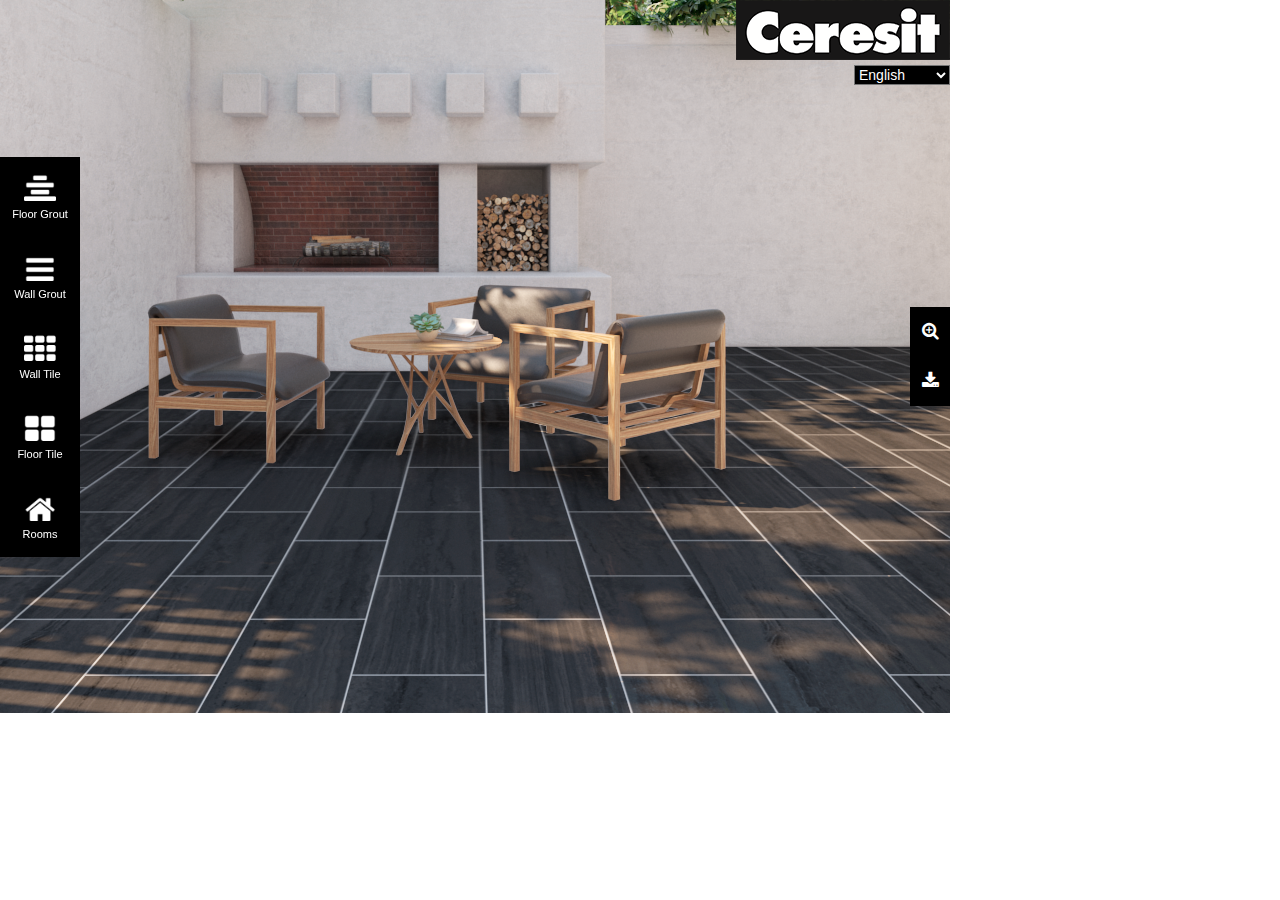
==== commit ac298f46: "latest" ====
--- a/index.html
+++ b/index.html
@@ -19,6 +19,7 @@
   <script src="https://maxcdn.bootstrapcdn.com/bootstrap/3.4.0/js/bootstrap.min.js"></script>
   <!-- <script type="text/javascript" src="js/ui/draw_ui.js"></script> -->
   <!-- <script type="text/javascript" src="js/event_manager.js"></script> -->
+  <script type="text/javascript" src="js/languages.js"></script>
   <script type="text/javascript" src="js/appManager.js"></script>
   <script type="text/javascript" src="js/changeRoom.js"></script>
   <script type="text/javascript" src="js/downloader.js"></script>
@@ -79,7 +80,7 @@
     </div>
     <div class="icon-bar">
       <!--&lt;!&ndash; <button class="active"><i class="fa fa-envelope"></i></button> &ndash;&gt;-->
-      <!--<button onclick="toggleMagnifier(true)"><i class="fa fa-search-plus"></i></button>-->
+      <button onclick="toggleMagnifier(true)"><i class="fa fa-search-plus"></i></button>
       <button onclick="download()"><i class="fa fa-download"></i></button>
     </div>
     <div class="scene" id="scene">
@@ -117,11 +118,22 @@
     <img id="ceresit-logo" src="src/img/ui/ceresit_logo.png" alt="">
     <select id="language-dropdown" onchange="changeLanguage()">
       <option class="language" value="English">English</option>
+      <option class="language" value="BY">BY</option>
+      <option class="language" value="BIH">BIH</option>
+      <option class="language" value="Bulgarian">български</option>
+      <option class="language" value="Croatian">Hrvatski</option>
+      <option class="language" value="Czech">čeština</option>
       <option class="language" value="Estonian">Eestlane</option>
       <option class="language" value="German">Deutsche</option>
+      <option class="language" value="Hungarian">Magyar</option>
       <option class="language" value="Latvian">Latvijas</option>
       <option class="language" value="Lithuanian">Lietuvis</option>
+      <option class="language" value="Polish">Polskie</option>
+      <option class="language" value="Romanian">Română</option>
       <option class="language" value="Russian">русский</option>
+      <option class="language" value="Serbian">Српски</option>
+      <option class="language" value="Slovak">slovenský</option>
+      <option class="language" value="Slovenian">slovenščina</option>
     </select>
     <!--<input type="button" value="Click Me" style="position: absolute;">-->
 
@@ -280,5 +292,4 @@
 
   </script>
 </body>
-
 </html>--- a/css/ui/main_ui.css
+++ b/css/ui/main_ui.css
@@ -91,12 +91,19 @@
     top: 65px;
     right:0px;
     z-index: 7;
+    background-color: black;
+    color: white;
 }
 
 @media only screen and (max-width: 640px) {
   #language-dropdown{
     top: 6.5%;
   }
+}
+
+.language
+{
+    color: white;
 }
 
 .menu {
@@ -235,7 +242,7 @@
     width: 0;
     bottom: 0;
     left: 0;
-    padding-top: 50px;
+    padding-top: 60px;
     overflow-x: auto;
     overflow-y: hidden;
   }
@@ -513,7 +520,7 @@
     display: grid;
     grid-template-columns: auto auto auto;
     grid-row-gap: 5px;
-    padding-top: 25px;
+    padding-top: 0px;
     padding-left: 10px;
     /* padding-bottom: 10px; */
     overflow-y: auto;
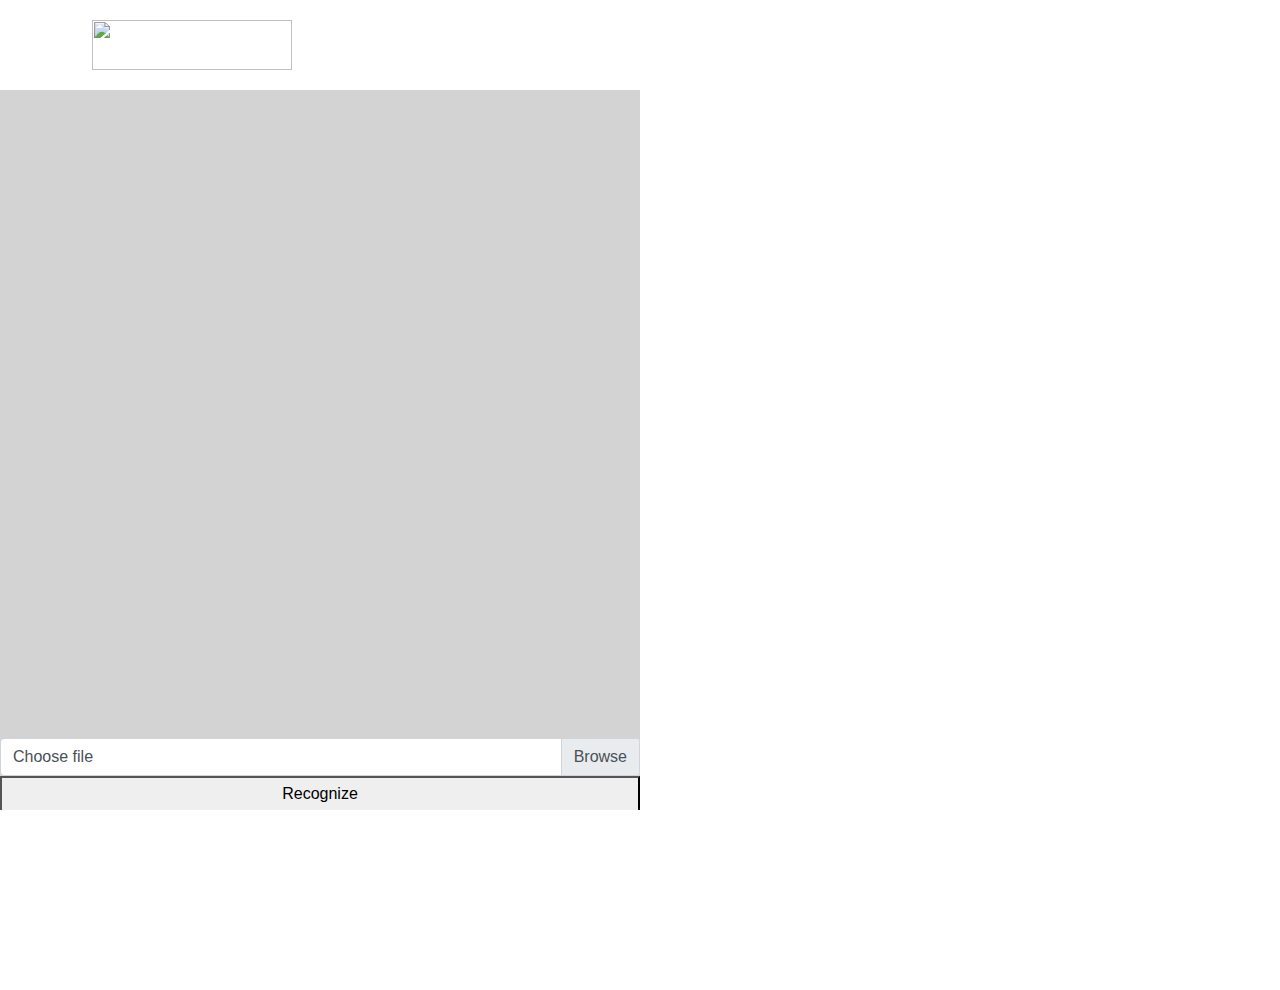
==== commit 59b847a0: "seekapp-web" ====
--- a/index.html
+++ b/index.html
@@ -1,295 +1,53 @@
-<!DOCTYPE html>
-<html lang="en">
-
-<head>
-  <title>Ceresit</title>
-  <meta charset="utf-8">
-  <meta name="viewport" content="width=device-width, initial-scale=1, user-scalable=no">
-  <link rel="stylesheet" href="https://maxcdn.bootstrapcdn.com/bootstrap/3.4.0/css/bootstrap.min.css">
-  <script src="https://ajax.googleapis.com/ajax/libs/jquery/3.4.1/jquery.min.js"></script>
-  <script src="https://maxcdn.bootstrapcdn.com/bootstrap/3.4.0/js/bootstrap.min.js"></script>
-  <link rel="stylesheet" href="https://cdnjs.cloudflare.com/ajax/libs/font-awesome/4.7.0/css/font-awesome.min.css">
-  <link href='https://fonts.googleapis.com/css?family=Nunito Sans' rel='stylesheet'>
-  <link rel="stylesheet" type="text/css" href="css/ui/main_ui.css">
-  <link rel="stylesheet" type="text/css" href="css/grout-menu.css">
-  <link rel="stylesheet" type="text/css" href="css/wall-tile-menu.css">
-  <link rel="stylesheet" type="text/css" href="css/floor-tile-menu.css">
-  <link rel="stylesheet" type="text/css" href="css/room-menu.css">
-  <script src="https://ajax.googleapis.com/ajax/libs/jquery/3.4.1/jquery.min.js"></script>
-  <script src="https://maxcdn.bootstrapcdn.com/bootstrap/3.4.0/js/bootstrap.min.js"></script>
-  <!-- <script type="text/javascript" src="js/ui/draw_ui.js"></script> -->
-  <!-- <script type="text/javascript" src="js/event_manager.js"></script> -->
-  <script type="text/javascript" src="js/languages.js"></script>
-  <script type="text/javascript" src="js/appManager.js"></script>
-  <script type="text/javascript" src="js/changeRoom.js"></script>
-  <script type="text/javascript" src="js/downloader.js"></script>
-  <script type="text/javascript" src="js/resizer.js"></script>
-  <script type="text/javascript" src="js/magnifier.js"></script>
-  <script type="text/javascript" src="js/navigation.js"></script>
-
-</head>
-
-<body onresize="resizeCanvasBasedOnWindowSize()" onload="initializeApp()">
-  <div class="container">
-    <!-- <div class="email-bar">
-      <h3>
-        Email
-      </h3 
-      <form action="php/sendEmail.php">
-        <input type="email" name="emailaddress" value="" placeholder="Your email here..." size="35">
-        <br><br>
-        <input type="submit" value="Send Email">
-      </form>
-    </div> -->
-    <div class="menu" id="menu">
-      <!--<input class="menu-buttons" type="image" id="grouts_button" src="src/img/ui/floor_grout_default.png" alt="Submit"-->
-        <!--onclick="toggleGroutMenu(this,'floor-grout-menu')" onload="">-->
-      <!--<input class="menu-buttons" type="image" id="wall-grouts_button" src="src/img/ui/wall_grout_default.png"-->
-        <!--alt="Submit" onclick="toggleWallGroutMenu(this,'wall-grout-menu')" onload="">-->
-      <!--<input class="menu-buttons" type="image" id="wall_tile_button" src="src/img/ui/wall_tile_default.png" alt="Submit"-->
-        <!--onclick="toggleWallTileMenu(this,'wall-tile-menu')">-->
-      <!--<input class="menu-buttons" type="image" id="floor_tile_button" src="src/img/ui/floor_tile_default.png"-->
-        <!--alt="Submit" onclick="toggleFloorTileMenu(this,'floor-tile-menu')">-->
-      <!--<input class="menu-buttons" type="image" id="room_button" src="src/img/ui/rooms_default.png" alt="Submit"-->
-        <!--onclick="toggleRoomMenu(this,'rooms')">-->
-      <div class="menu-buttons">
-        <span id="floorGroutText" class="image-text">Floor Grout</span>
-        <input type="image" id="grouts_button" src="src/img/ui/floor_grout_default.png" alt="Submit"
-        onclick="toggleGroutMenu(this,'floor-grout-menu')" onload="">
-      </div>
-      <div class="menu-buttons">
-        <span id="wallGroutText" class="image-text">Wall Grout</span>
-        <input type="image" id="wall-grouts_button" src="src/img/ui/wall_grout_default.png"
-          alt="Submit" onclick="toggleWallGroutMenu(this,'wall-grout-menu')" onload="">
-      </div>
-      <div class="menu-buttons">
-        <span id="wallTileText" class="image-text">Wall Tile</span>
-        <input type="image" id="wall_tile_button" src="src/img/ui/wall_tile_default.png" alt="Submit"
-          onclick="toggleWallTileMenu(this,'wall-tile-menu')">
-      </div>
-      <div class="menu-buttons">
-        <span id="floorTileText" class="image-text">Floor Tile</span>
-        <input type="image" id="floor_tile_button" src="src/img/ui/floor_tile_default.png"
-        alt="Submit" onclick="toggleFloorTileMenu(this,'floor-tile-menu')">
-      </div>
-      <div class="menu-buttons">
-        <span id="roomsText" class="image-text">Rooms</span>
-        <input type="image" id="room_button" src="src/img/ui/rooms_default.png" alt="Submit"
-        onclick="toggleRoomMenu(this,'rooms')">
-      </div>
-    </div>
-    <div class="icon-bar">
-      <!--&lt;!&ndash; <button class="active"><i class="fa fa-envelope"></i></button> &ndash;&gt;-->
-      <button onclick="toggleMagnifier(true)"><i class="fa fa-search-plus"></i></button>
-      <button onclick="download()"><i class="fa fa-download"></i></button>
-    </div>
-    <div class="scene" id="scene">
-      <!-- Scene Layer -->
-      <canvas class="mainCanvas" id="mergedImageLayer" width="950" height="713"
-        style="position: absolute; top:0; left:0; z-index: 0; background-color: transparent" onclick="closeActiveNavigationMenu()">
-        Sorry, <strong>CANVAS</strong> is not supported by your browser. Get a more recent one to play my game!
-      </canvas>
-      <canvas class="mainCanvas" id="baseLayer" width="950" height="713"
-        style="position: absolute; top:0; left:0; z-index: 1; background-color: transparent" onclick="closeActiveNavigationMenu()">
-        Sorry, <strong>CANVAS</strong> is not supported by your browser. Get a more recent one to play my game!
-      </canvas>
-      <canvas class="mainCanvas" id="floorGroutLayer" width="950" height="713"
-        style="position: absolute; top:0; left:0; z-index: 2; background-color: transparent" onclick="closeActiveNavigationMenu()">
-        Sorry, <strong>CANVAS</strong> is not supported by your browser. Get a more recent one to play my game!
-      </canvas>
-      <canvas class="mainCanvas" id="floorTileLayer" width="950" height="713"
-        style="position: absolute; top:0; left:0; z-index: 3; background-color: transparent" onclick="closeActiveNavigationMenu()">
-        Sorry, <strong>CANVAS</strong> is not supported by your browser. Get a more recent one to play my game!
-      </canvas>
-      <canvas class="mainCanvas" id="wallGroutLayer" width="950" height="713"
-        style="position: absolute; top:0; left:0; z-index: 4; background-color: transparent" onclick="closeActiveNavigationMenu()">
-        Sorry, <strong>CANVAS</strong> is not supported by your browser. Get a more recent one to play my game!
-      </canvas>
-      <canvas class="mainCanvas" id="wallTileLayer" width="950" height="713"
-        style="position: absolute; top:0; left:0; z-index: 5; background-color: transparent" onclick="closeActiveNavigationMenu()">
-        Sorry, <strong>CANVAS</strong> is not supported by your browser. Get a more recent one to play my game!
-      </canvas>
-      <canvas class="mainCanvas" id="glassLayer" width="950" height="713"
-        style="position: absolute; top:0; left:0; z-index: 6; background-color: transparent" onclick="closeActiveNavigationMenu()">
-        Sorry, <strong>CANVAS</strong> is not supported by your browser. Get a more recent one to play my game!
-      </canvas>
-
-    </div>
-    <img id="ceresit-logo" src="src/img/ui/ceresit_logo.png" alt="">
-    <select id="language-dropdown" onchange="changeLanguage()">
-      <option class="language" value="English">English</option>
-      <option class="language" value="BY">BY</option>
-      <option class="language" value="BIH">BIH</option>
-      <option class="language" value="Bulgarian">български</option>
-      <option class="language" value="Croatian">Hrvatski</option>
-      <option class="language" value="Czech">čeština</option>
-      <option class="language" value="Estonian">Eestlane</option>
-      <option class="language" value="German">Deutsche</option>
-      <option class="language" value="Hungarian">Magyar</option>
-      <option class="language" value="Latvian">Latvijas</option>
-      <option class="language" value="Lithuanian">Lietuvis</option>
-      <option class="language" value="Polish">Polskie</option>
-      <option class="language" value="Romanian">Română</option>
-      <option class="language" value="Russian">русский</option>
-      <option class="language" value="Serbian">Српски</option>
-      <option class="language" value="Slovak">slovenský</option>
-      <option class="language" value="Slovenian">slovenščina</option>
-    </select>
-    <!--<input type="button" value="Click Me" style="position: absolute;">-->
-
-    <div class="sub-menu" id="floor-grout-menu">
-      <div class="menu-header" id="floor-grout-menu-header">
-        <nav>Grout Name</nav>
-      </div>
-      <div class="btn-group" id="floor-btn-group">
-        <!-- <button type="button" class="btn floor-grout-btn">Apple<div class="button-description">CE40</div></button> -->
-      </div>
-    </div>
-    <div class="sub-menu" id="wall-grout-menu">
-      <div class="menu-header" id="wall-grout-menu-header">
-        <nav>Wall Grouts</nav>
-      </div>
-      <div class="btn-group" id="wall-grout-btn-group">
-      </div>
-    </div>
-    <div class="sub-menu" id="wall-tile-menu">
-      <div class="menu-header" id="wall-tile-menu-header">
-        <nav>Wall Tiles</nav>
-      </div>
-      <div class="btn-group" id="wall-tile-btn-group">
-      </div>
-    </div>
-    <div class="sub-menu" id="floor-tile-menu">
-      <div class="menu-header" id="floor-tile-menu-header">
-        <nav>Floor Tiles</nav>
-      </div>
-      <div class="btn-group" id="floor-tile-btn-group"></div>
-    </div>
-    <div class="sub-menu" id="rooms" onload="0">
-      <div class="menu-header" id="room-menu-header">
-        <nav>Exterior</nav>
-      </div>
-      <div class="btn-group">
-        <button type="button" class="btn room-btn active" id="exterior-button" onclick="changeRoom(0, this)"
-          style="background-image: url('src/thumbnails/room/Exterior01_thumbnail.jpg');">Exterior</button>
-        <button type="button" class="btn room-btn" onclick="changeRoom(1, this)"
-          style="background-image: url('src/thumbnails/room/Kitchen01_thumbnail.jpg');">Kitchen</button>
-        <button type="button" class="btn room-btn" onclick="changeRoom(2, this)"
-          style="background-image: url('src/thumbnails/room/Kitchen02_thumbnail.jpg');">Kitchen01</button>
-        <button type="button" class="btn room-btn" onclick="changeRoom(3, this)"
-          style="background-image: url('src/thumbnails/room/Living01_thumbnail.jpg');">Living Room</button>
-        <button type="button" class="btn room-btn" onclick="changeRoom(4, this)"
-          style="background-image: url('src/thumbnails/room/Bath01_thumbnail.jpg');">Bathroom01</button>
-      </div>
-    </div>
-    <div class="close-button" id="close-button" style="display: none;">
-      <input type="image" id="close-button-img" src="src/img/ui/close_button.png" alt="Submit"
-        onclick="hideAllMenu(true)">
-    </div>
-  </div>
-  <script>
-    changeRoom(0, document.getElementById('exterior-button'));
-    <!--magnify('baseLayer', 2);-->
-    <!--magnify('floorGroutLayer', 2);-->
-    <!--magnify('floorTileLayer', 2);-->
-    <!--magnify('wallGroutLayer', 2);-->
-    <!--magnify('floorTileLayer', 2);-->
-    <!--var baseCanvas = document.getElementById("baseLayer");-->
-    <!--var baseCanvasCtx = baseCanvas.getContext("2d");-->
-    <!--var baseImage = new Image();-->
-    <!--baseImage.onload = function () {-->
-      <!--if (window.innerWidth >= 640) {-->
-        <!--baseCanvasCtx.canvas.width = baseImage.width;-->
-        <!--baseCanvasCtx.canvas.height = baseImage.height;-->
-      <!--} else {-->
-        <!--baseCanvasCtx.canvas.width = baseImage.width;-->
-        <!--baseCanvasCtx.canvas.height = baseImage.height;-->
-      <!--}-->
-      <!--baseCanvasCtx.drawImage(baseImage, 0, 0);-->
-    <!--}-->
-    <!--if (window.innerWidth >= 640) {-->
-      <!--baseImage.src = "src/img/trialBase_L.png"-->
-    <!--} else if (window.innerWidth <= 640) {-->
-      <!--baseImage.src = "src/img/trialBase_L.png"-->
-    <!--}-->
-
-    <!--var floorGroutCanvas = document.getElementById("floorGroutLayer");-->
-    <!--var floorGroutCanvasCtx = floorGroutCanvas.getContext("2d");-->
-    <!--var floorGroutImage = new Image();-->
-    <!--floorGroutImage.onload = function () {-->
-      <!--if (window.innerWidth >= 640) {-->
-        <!--floorGroutCanvasCtx.canvas.width = floorGroutImage.width;-->
-        <!--floorGroutCanvasCtx.canvas.height = floorGroutImage.height;-->
-      <!--} else {-->
-        <!--floorGroutCanvasCtx.canvas.width = floorGroutImage.width;-->
-        <!--floorGroutCanvasCtx.canvas.height = floorGroutImage.height;-->
-      <!--}-->
-      <!--floorGroutCanvasCtx.drawImage(floorGroutImage, 0, 0);-->
-    <!--}-->
-    <!--if (window.innerWidth >= 640) {-->
-      <!--floorGroutImage.src = "src/img/trialFloorTileGrout_L.png"-->
-    <!--} else if (window.innerWidth <= 640) {-->
-      <!--floorGroutImage.src = "src/img/trialFloorTileGrout_L.png"-->
-    <!--}-->
-
-    <!--var floorTileCanvas = document.getElementById("floorTileLayer");-->
-    <!--var floorTileCanvasCtx = floorTileCanvas.getContext("2d");-->
-    <!--var floorTileImage = new Image();-->
-    <!--floorTileImage.onload = function () {-->
-      <!--if (window.innerWidth >= 640) {-->
-        <!--floorTileCanvasCtx.canvas.width = floorTileImage.width;-->
-        <!--floorTileCanvasCtx.canvas.height = floorTileImage.height;-->
-      <!--} else {-->
-        <!--floorTileCanvasCtx.canvas.width = floorTileImage.width;-->
-        <!--floorTileCanvasCtx.canvas.height = floorTileImage.height;-->
-      <!--}-->
-      <!--floorTileCanvasCtx.drawImage(floorTileImage, 0, 0);-->
-    <!--}-->
-    <!--if (window.innerWidth >= 640) {-->
-      <!--floorTileImage.src = "src/img/trialFloorTile_L.png"-->
-    <!--} else if (window.innerWidth <= 640) {-->
-      <!--floorTileImage.src = "src/img/trialFloorTile_L.png"-->
-    <!--}-->
-
-    <!--var wallGroutCanvas = document.getElementById("wallGroutLayer");-->
-    <!--var wallGroutCanvasCtx = wallGroutCanvas.getContext("2d");-->
-    <!--var wallGroutImage = new Image();-->
-    <!--wallGroutImage.onload = function () {-->
-      <!--if (window.innerWidth >= 640) {-->
-        <!--wallGroutCanvasCtx.canvas.width = wallGroutImage.width;-->
-        <!--wallGroutCanvasCtx.canvas.height = wallGroutImage.height;-->
-      <!--} else {-->
-        <!--wallGroutCanvasCtx.canvas.width = wallGroutImage.width;-->
-        <!--wallGroutCanvasCtx.canvas.height = wallGroutImage.height;-->
-      <!--}-->
-      <!--wallGroutCanvasCtx.drawImage(wallGroutImage, 0, 0);-->
-    <!--}-->
-    <!--if (window.innerWidth >= 640) {-->
-      <!--wallGroutImage.src = "src/img/trialWallTileGrout_L.png"-->
-    <!--} else if (window.innerWidth <= 640) {-->
-      <!--wallGroutImage.src = "src/img/trialWallTileGrout_L.png"-->
-    <!--}-->
-
-    <!--var wallTileCanvas = document.getElementById("wallTileLayer");-->
-    <!--var wallTileCanvasCtx = wallTileCanvas.getContext("2d");-->
-    <!--var wallTileCanvasImage = new Image();-->
-    <!--wallTileCanvasImage.onload = function () {-->
-      <!--if (window.innerWidth >= 640) {-->
-        <!--wallTileCanvasCtx.canvas.width = wallTileCanvasImage.width;-->
-        <!--wallTileCanvasCtx.canvas.height = wallTileCanvasImage.height;-->
-      <!--} else {-->
-        <!--wallTileCanvasCtx.canvas.width = wallTileCanvasImage.width;-->
-        <!--wallTileCanvasCtx.canvas.height = wallTileCanvasImage.height;-->
-      <!--}-->
-      <!--wallTileCanvasCtx.drawImage(wallTileCanvasImage, 0, 0);-->
-    <!--}-->
-    <!--if (window.innerWidth >= 640) {-->
-      <!--wallTileCanvasImage.src = "src/img/trialWallTile_L.png"-->
-    <!--} else if (window.innerWidth <= 640) {-->
-      <!--wallTileCanvasImage.src = "src/img/trialWallTile_L.png"-->
-    <!--}-->
-
-
-  </script>
-</body>
+<html>
+    <head>
+        <script src="https://ajax.googleapis.com/ajax/libs/jquery/3.4.1/jquery.min.js"></script>
+        <script src="https://maxcdn.bootstrapcdn.com/bootstrap/3.4.0/js/bootstrap.min.js"></script>
+        <script src="https://sdk.amazonaws.com/js/aws-sdk-2.283.1.min.js"></script>
+        <script src="js/imageupload.js"></script>
+        <script src="js/loadresults.js"></script>
+        <link rel="stylesheet" type="text/css" href="css/index.css">
+        <link rel="stylesheet" href="https://maxcdn.bootstrapcdn.com/bootstrap/4.3.1/css/bootstrap.min.css">
+    </head>
+    <body>
+        <div id="main" class="image-recognition">
+            <div class="header">
+                <div class="app-logo-div">
+                    <img src="https://s3.amazonaws.com/owler-image/logo/house-of-blue-beans_owler_20160223_144231_original.jpg" style="width: 200px; height: 50px; text-align: center; margin: 0; padding: 0;"/>
+                </div>
+<!--
+                <h1>Image Recognition by HOBB</h1>
+                <p>Drag and drop to find matching products</p>
+-->
+            </div>
+            <div class="image-recognition-body">
+                <div class="imageCanvas">
+                    <div class="canvas-area">
+                        <canvas class="mainCanvas" id="uploadedImage" width="500" height="540"></canvas>
+                    </div>
+                    <div class="custom-file">
+                        <input type="file" class="custom-file-input" id="customFile" accept="image/*">
+                        <label class="custom-file-label" for="customFile">Choose file</label>
+                    </div>
+                    <button id="recognize-button" onclick="startRecognition()">Recognize</button>
+                </div>
+            </div>
+            <div id="ir-results" class="ir-results">
+                <div id="ir-results-container" class="results-container">
+<!--
+                    <div class="result">
+                        <img class="result-img"  src = "src/img1.jpg">
+                        <a class="img-meta-data"  href="https://www.google.com/search?q=blue+vanity&source=lnms&tbm=isch&sa=X&ved=2ahUKEwjq1Ib8rIzmAhVCH7cAHV0QDl8Q_AUoAnoECAsQBA&biw=1920&bih=937">
+                            <div style="width: 100%; height: 25px; overflow: hidden">
+                                Vibrant brushed nickel towel bars
+                            </div>
+                            <div class="result-url"  style="width: 100%; height: 25px; overflow-x: hidden">
+                                https://www.lowes.com
+                            </div>
+                        </a>
+                    </div>
+-->
+                </div>
+            </div>
+        </div>    
+    </body>
 </html>--- a/css/index.css
+++ b/css/index.css
@@ -0,0 +1,147 @@
+body
+{
+    padding: 0;
+    margin: 0;
+    width: 100%;
+    height: 100%;
+    display: block;
+}
+
+.image-recognition 
+{
+    position: absolute;
+    width: 100%;
+    height: 100%;
+    margin: 0;
+    padding: 0;
+}
+
+.image-recognition-body
+{
+    position: relative;
+    width: 50%;
+    height: 720px;
+    overflow: hidden;
+    padding: 0px;
+    margin: 0px;
+    display: inline-block;
+}
+
+.header
+{
+    position: relative;
+    width: 100%;
+    height: 10%;
+/*    background-color: burlywood;*/
+    color: white;
+    margin: 0px;
+/*    display: inline-block;*/
+}
+
+.app-logo-div{
+    position: relative;
+    height: 100%;
+    width: 30%;
+    display: flex;
+    justify-content: center; /* center horizontally */
+	align-items: center;  /*center vertically*/ 
+    float: left;
+}
+
+.search-bar-div{
+    position: relative;
+    width: 50%;
+    height: 35%;
+    display: flex;
+    justify-content: center; /* center horizontally */
+	align-items: center;  /*center vertically*/ 
+    float: left;
+}
+
+.search-bar{
+    position: relative;
+    width: 100%;
+    height: 100%;
+    margin: 0;
+    padding: 0;
+}
+
+.imageCanvas
+{
+    position: relative;
+    height: 100%;
+    width: 100%;
+    background-color: lightgray;
+    display: inline-block;
+    margin: 0px;
+}
+
+.canvas-area
+{
+    position: relative
+    width: 100%;
+    height: 90%;
+/*    background-color: aqua;*/
+    padding: 0px;
+    justify-content: center; /* center horizontally */
+	align-items: center; /* center vertically */
+    display: flex;
+}
+
+.mainCanvas
+{
+    position: relative;
+    display: block;
+    margin: auto;
+/*    background-color: yellow;*/
+}
+
+.ir-results
+{
+    position: absolute;
+    width: 50%;
+    height: 100%;
+/*    background-color: lightcyan;*/
+    display: inline-block;
+}
+
+.results-container{
+    position: relative;
+    width: 100%;
+    height: 100%;
+    display: grid;
+    grid-template-columns: repeat(auto-fill, 200px);
+    grid-template-rows: repeat(auto-fill, 250px);
+    grid-row-gap: 10px;
+    grid-column-gap: 15px;
+/*    background-color: blueviolet;*/
+    padding: 15px;
+}
+
+.result
+{
+    position: relative;
+    width: 100%;
+    height: 100%;
+    display: block;
+    background-color: aliceblue;
+}
+
+.result-img
+{
+    width: 200px;
+    height: 200px;
+}
+
+.img-meta-data{
+    width: 200px;
+    height: 50px;
+/*    background-color: darkcyan;*/
+    color: black;
+}
+
+#recognize-button
+{
+    width: 100%;
+    height: 5%;
+}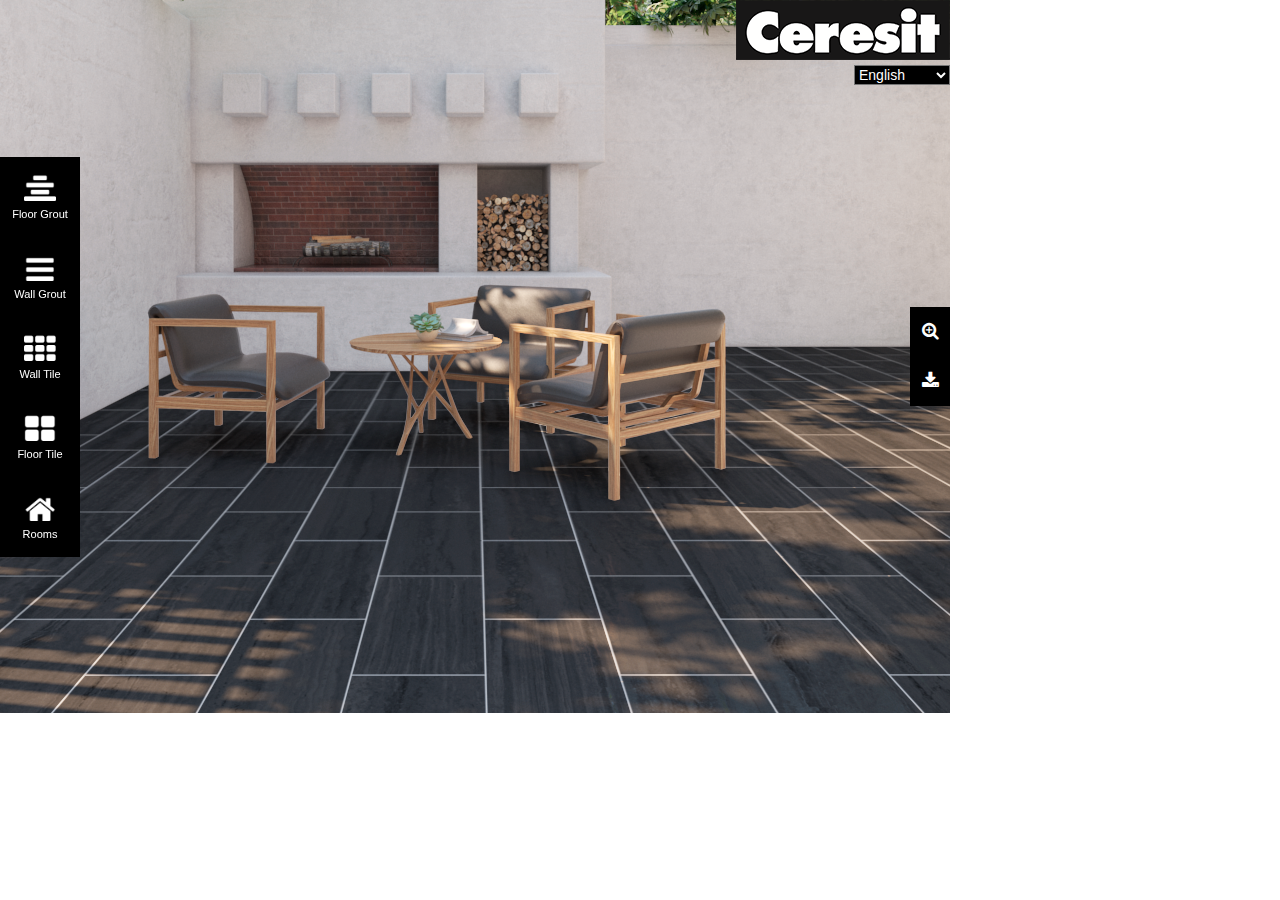
==== commit 5c76e29c: "henkel project hosting" ====
--- a/index.html
+++ b/index.html
@@ -1,53 +1,295 @@
-<html>
-    <head>
-        <script src="https://ajax.googleapis.com/ajax/libs/jquery/3.4.1/jquery.min.js"></script>
-        <script src="https://maxcdn.bootstrapcdn.com/bootstrap/3.4.0/js/bootstrap.min.js"></script>
-        <script src="https://sdk.amazonaws.com/js/aws-sdk-2.283.1.min.js"></script>
-        <script src="js/imageupload.js"></script>
-        <script src="js/loadresults.js"></script>
-        <link rel="stylesheet" type="text/css" href="css/index.css">
-        <link rel="stylesheet" href="https://maxcdn.bootstrapcdn.com/bootstrap/4.3.1/css/bootstrap.min.css">
-    </head>
-    <body>
-        <div id="main" class="image-recognition">
-            <div class="header">
-                <div class="app-logo-div">
-                    <img src="https://s3.amazonaws.com/owler-image/logo/house-of-blue-beans_owler_20160223_144231_original.jpg" style="width: 200px; height: 50px; text-align: center; margin: 0; padding: 0;"/>
-                </div>
-<!--
-                <h1>Image Recognition by HOBB</h1>
-                <p>Drag and drop to find matching products</p>
--->
-            </div>
-            <div class="image-recognition-body">
-                <div class="imageCanvas">
-                    <div class="canvas-area">
-                        <canvas class="mainCanvas" id="uploadedImage" width="500" height="540"></canvas>
-                    </div>
-                    <div class="custom-file">
-                        <input type="file" class="custom-file-input" id="customFile" accept="image/*">
-                        <label class="custom-file-label" for="customFile">Choose file</label>
-                    </div>
-                    <button id="recognize-button" onclick="startRecognition()">Recognize</button>
-                </div>
-            </div>
-            <div id="ir-results" class="ir-results">
-                <div id="ir-results-container" class="results-container">
-<!--
-                    <div class="result">
-                        <img class="result-img"  src = "src/img1.jpg">
-                        <a class="img-meta-data"  href="https://www.google.com/search?q=blue+vanity&source=lnms&tbm=isch&sa=X&ved=2ahUKEwjq1Ib8rIzmAhVCH7cAHV0QDl8Q_AUoAnoECAsQBA&biw=1920&bih=937">
-                            <div style="width: 100%; height: 25px; overflow: hidden">
-                                Vibrant brushed nickel towel bars
-                            </div>
-                            <div class="result-url"  style="width: 100%; height: 25px; overflow-x: hidden">
-                                https://www.lowes.com
-                            </div>
-                        </a>
-                    </div>
--->
-                </div>
-            </div>
-        </div>    
-    </body>
+<!DOCTYPE html>
+<html lang="en">
+
+<head>
+  <title>Ceresit</title>
+  <meta charset="utf-8">
+  <meta name="viewport" content="width=device-width, initial-scale=1, user-scalable=no">
+  <link rel="stylesheet" href="https://maxcdn.bootstrapcdn.com/bootstrap/3.4.0/css/bootstrap.min.css">
+  <script src="https://ajax.googleapis.com/ajax/libs/jquery/3.4.1/jquery.min.js"></script>
+  <script src="https://maxcdn.bootstrapcdn.com/bootstrap/3.4.0/js/bootstrap.min.js"></script>
+  <link rel="stylesheet" href="https://cdnjs.cloudflare.com/ajax/libs/font-awesome/4.7.0/css/font-awesome.min.css">
+  <link href='https://fonts.googleapis.com/css?family=Nunito Sans' rel='stylesheet'>
+  <link rel="stylesheet" type="text/css" href="css/ui/main_ui.css">
+  <link rel="stylesheet" type="text/css" href="css/grout-menu.css">
+  <link rel="stylesheet" type="text/css" href="css/wall-tile-menu.css">
+  <link rel="stylesheet" type="text/css" href="css/floor-tile-menu.css">
+  <link rel="stylesheet" type="text/css" href="css/room-menu.css">
+  <script src="https://ajax.googleapis.com/ajax/libs/jquery/3.4.1/jquery.min.js"></script>
+  <script src="https://maxcdn.bootstrapcdn.com/bootstrap/3.4.0/js/bootstrap.min.js"></script>
+  <!-- <script type="text/javascript" src="js/ui/draw_ui.js"></script> -->
+  <!-- <script type="text/javascript" src="js/event_manager.js"></script> -->
+  <script type="text/javascript" src="js/languages.js"></script>
+  <script type="text/javascript" src="js/appManager.js"></script>
+  <script type="text/javascript" src="js/changeRoom.js"></script>
+  <script type="text/javascript" src="js/downloader.js"></script>
+  <script type="text/javascript" src="js/resizer.js"></script>
+  <script type="text/javascript" src="js/magnifier.js"></script>
+  <script type="text/javascript" src="js/navigation.js"></script>
+
+</head>
+
+<body onresize="resizeCanvasBasedOnWindowSize()" onload="initializeApp()">
+  <div class="container">
+    <!-- <div class="email-bar">
+      <h3>
+        Email
+      </h3 
+      <form action="php/sendEmail.php">
+        <input type="email" name="emailaddress" value="" placeholder="Your email here..." size="35">
+        <br><br>
+        <input type="submit" value="Send Email">
+      </form>
+    </div> -->
+    <div class="menu" id="menu">
+      <!--<input class="menu-buttons" type="image" id="grouts_button" src="src/img/ui/floor_grout_default.png" alt="Submit"-->
+        <!--onclick="toggleGroutMenu(this,'floor-grout-menu')" onload="">-->
+      <!--<input class="menu-buttons" type="image" id="wall-grouts_button" src="src/img/ui/wall_grout_default.png"-->
+        <!--alt="Submit" onclick="toggleWallGroutMenu(this,'wall-grout-menu')" onload="">-->
+      <!--<input class="menu-buttons" type="image" id="wall_tile_button" src="src/img/ui/wall_tile_default.png" alt="Submit"-->
+        <!--onclick="toggleWallTileMenu(this,'wall-tile-menu')">-->
+      <!--<input class="menu-buttons" type="image" id="floor_tile_button" src="src/img/ui/floor_tile_default.png"-->
+        <!--alt="Submit" onclick="toggleFloorTileMenu(this,'floor-tile-menu')">-->
+      <!--<input class="menu-buttons" type="image" id="room_button" src="src/img/ui/rooms_default.png" alt="Submit"-->
+        <!--onclick="toggleRoomMenu(this,'rooms')">-->
+      <div class="menu-buttons">
+        <span id="floorGroutText" class="image-text">Floor Grout</span>
+        <input type="image" id="grouts_button" src="src/img/ui/floor_grout_default.png" alt="Submit"
+        onclick="toggleGroutMenu(this,'floor-grout-menu')" onload="">
+      </div>
+      <div class="menu-buttons">
+        <span id="wallGroutText" class="image-text">Wall Grout</span>
+        <input type="image" id="wall-grouts_button" src="src/img/ui/wall_grout_default.png"
+          alt="Submit" onclick="toggleWallGroutMenu(this,'wall-grout-menu')" onload="">
+      </div>
+      <div class="menu-buttons">
+        <span id="wallTileText" class="image-text">Wall Tile</span>
+        <input type="image" id="wall_tile_button" src="src/img/ui/wall_tile_default.png" alt="Submit"
+          onclick="toggleWallTileMenu(this,'wall-tile-menu')">
+      </div>
+      <div class="menu-buttons">
+        <span id="floorTileText" class="image-text">Floor Tile</span>
+        <input type="image" id="floor_tile_button" src="src/img/ui/floor_tile_default.png"
+        alt="Submit" onclick="toggleFloorTileMenu(this,'floor-tile-menu')">
+      </div>
+      <div class="menu-buttons">
+        <span id="roomsText" class="image-text">Rooms</span>
+        <input type="image" id="room_button" src="src/img/ui/rooms_default.png" alt="Submit"
+        onclick="toggleRoomMenu(this,'rooms')">
+      </div>
+    </div>
+    <div class="icon-bar">
+      <!--&lt;!&ndash; <button class="active"><i class="fa fa-envelope"></i></button> &ndash;&gt;-->
+      <button onclick="toggleMagnifier(true)"><i class="fa fa-search-plus"></i></button>
+      <button onclick="download()"><i class="fa fa-download"></i></button>
+    </div>
+    <div class="scene" id="scene">
+      <!-- Scene Layer -->
+      <canvas class="mainCanvas" id="mergedImageLayer" width="950" height="713"
+        style="position: absolute; top:0; left:0; z-index: 0; background-color: transparent" onclick="closeActiveNavigationMenu()">
+        Sorry, <strong>CANVAS</strong> is not supported by your browser. Get a more recent one to play my game!
+      </canvas>
+      <canvas class="mainCanvas" id="baseLayer" width="950" height="713"
+        style="position: absolute; top:0; left:0; z-index: 1; background-color: transparent" onclick="closeActiveNavigationMenu()">
+        Sorry, <strong>CANVAS</strong> is not supported by your browser. Get a more recent one to play my game!
+      </canvas>
+      <canvas class="mainCanvas" id="floorGroutLayer" width="950" height="713"
+        style="position: absolute; top:0; left:0; z-index: 2; background-color: transparent" onclick="closeActiveNavigationMenu()">
+        Sorry, <strong>CANVAS</strong> is not supported by your browser. Get a more recent one to play my game!
+      </canvas>
+      <canvas class="mainCanvas" id="floorTileLayer" width="950" height="713"
+        style="position: absolute; top:0; left:0; z-index: 3; background-color: transparent" onclick="closeActiveNavigationMenu()">
+        Sorry, <strong>CANVAS</strong> is not supported by your browser. Get a more recent one to play my game!
+      </canvas>
+      <canvas class="mainCanvas" id="wallGroutLayer" width="950" height="713"
+        style="position: absolute; top:0; left:0; z-index: 4; background-color: transparent" onclick="closeActiveNavigationMenu()">
+        Sorry, <strong>CANVAS</strong> is not supported by your browser. Get a more recent one to play my game!
+      </canvas>
+      <canvas class="mainCanvas" id="wallTileLayer" width="950" height="713"
+        style="position: absolute; top:0; left:0; z-index: 5; background-color: transparent" onclick="closeActiveNavigationMenu()">
+        Sorry, <strong>CANVAS</strong> is not supported by your browser. Get a more recent one to play my game!
+      </canvas>
+      <canvas class="mainCanvas" id="glassLayer" width="950" height="713"
+        style="position: absolute; top:0; left:0; z-index: 6; background-color: transparent" onclick="closeActiveNavigationMenu()">
+        Sorry, <strong>CANVAS</strong> is not supported by your browser. Get a more recent one to play my game!
+      </canvas>
+
+    </div>
+    <img id="ceresit-logo" src="src/img/ui/ceresit_logo.png" alt="">
+    <select id="language-dropdown" onchange="changeLanguage()">
+      <option class="language" value="English">English</option>
+      <option class="language" value="BY">BY</option>
+      <option class="language" value="BIH">BIH</option>
+      <option class="language" value="Bulgarian">български</option>
+      <option class="language" value="Croatian">Hrvatski</option>
+      <option class="language" value="Czech">čeština</option>
+      <option class="language" value="Estonian">Eestlane</option>
+      <option class="language" value="German">Deutsche</option>
+      <option class="language" value="Hungarian">Magyar</option>
+      <option class="language" value="Latvian">Latvijas</option>
+      <option class="language" value="Lithuanian">Lietuvis</option>
+      <option class="language" value="Polish">Polskie</option>
+      <option class="language" value="Romanian">Română</option>
+      <option class="language" value="Russian">русский</option>
+      <option class="language" value="Serbian">Српски</option>
+      <option class="language" value="Slovak">slovenský</option>
+      <option class="language" value="Slovenian">slovenščina</option>
+    </select>
+    <!--<input type="button" value="Click Me" style="position: absolute;">-->
+
+    <div class="sub-menu" id="floor-grout-menu">
+      <div class="menu-header" id="floor-grout-menu-header">
+        <nav>Grout Name</nav>
+      </div>
+      <div class="btn-group" id="floor-btn-group">
+        <!-- <button type="button" class="btn floor-grout-btn">Apple<div class="button-description">CE40</div></button> -->
+      </div>
+    </div>
+    <div class="sub-menu" id="wall-grout-menu">
+      <div class="menu-header" id="wall-grout-menu-header">
+        <nav>Wall Grouts</nav>
+      </div>
+      <div class="btn-group" id="wall-grout-btn-group">
+      </div>
+    </div>
+    <div class="sub-menu" id="wall-tile-menu">
+      <div class="menu-header" id="wall-tile-menu-header">
+        <nav>Wall Tiles</nav>
+      </div>
+      <div class="btn-group" id="wall-tile-btn-group">
+      </div>
+    </div>
+    <div class="sub-menu" id="floor-tile-menu">
+      <div class="menu-header" id="floor-tile-menu-header">
+        <nav>Floor Tiles</nav>
+      </div>
+      <div class="btn-group" id="floor-tile-btn-group"></div>
+    </div>
+    <div class="sub-menu" id="rooms" onload="0">
+      <div class="menu-header" id="room-menu-header">
+        <nav>Exterior</nav>
+      </div>
+      <div class="btn-group">
+        <button type="button" class="btn room-btn active" id="exterior-button" onclick="changeRoom(0, this)"
+          style="background-image: url('src/thumbnails/room/Exterior01_thumbnail.jpg');">Exterior</button>
+        <button type="button" class="btn room-btn" onclick="changeRoom(1, this)"
+          style="background-image: url('src/thumbnails/room/Kitchen01_thumbnail.jpg');">Kitchen</button>
+        <button type="button" class="btn room-btn" onclick="changeRoom(2, this)"
+          style="background-image: url('src/thumbnails/room/Kitchen02_thumbnail.jpg');">Kitchen01</button>
+        <button type="button" class="btn room-btn" onclick="changeRoom(3, this)"
+          style="background-image: url('src/thumbnails/room/Living01_thumbnail.jpg');">Living Room</button>
+        <button type="button" class="btn room-btn" onclick="changeRoom(4, this)"
+          style="background-image: url('src/thumbnails/room/Bath01_thumbnail.jpg');">Bathroom01</button>
+      </div>
+    </div>
+    <div class="close-button" id="close-button" style="display: none;">
+      <input type="image" id="close-button-img" src="src/img/ui/close_button.png" alt="Submit"
+        onclick="hideAllMenu(true)">
+    </div>
+  </div>
+  <script>
+    changeRoom(0, document.getElementById('exterior-button'));
+    <!--magnify('baseLayer', 2);-->
+    <!--magnify('floorGroutLayer', 2);-->
+    <!--magnify('floorTileLayer', 2);-->
+    <!--magnify('wallGroutLayer', 2);-->
+    <!--magnify('floorTileLayer', 2);-->
+    <!--var baseCanvas = document.getElementById("baseLayer");-->
+    <!--var baseCanvasCtx = baseCanvas.getContext("2d");-->
+    <!--var baseImage = new Image();-->
+    <!--baseImage.onload = function () {-->
+      <!--if (window.innerWidth >= 640) {-->
+        <!--baseCanvasCtx.canvas.width = baseImage.width;-->
+        <!--baseCanvasCtx.canvas.height = baseImage.height;-->
+      <!--} else {-->
+        <!--baseCanvasCtx.canvas.width = baseImage.width;-->
+        <!--baseCanvasCtx.canvas.height = baseImage.height;-->
+      <!--}-->
+      <!--baseCanvasCtx.drawImage(baseImage, 0, 0);-->
+    <!--}-->
+    <!--if (window.innerWidth >= 640) {-->
+      <!--baseImage.src = "src/img/trialBase_L.png"-->
+    <!--} else if (window.innerWidth <= 640) {-->
+      <!--baseImage.src = "src/img/trialBase_L.png"-->
+    <!--}-->
+
+    <!--var floorGroutCanvas = document.getElementById("floorGroutLayer");-->
+    <!--var floorGroutCanvasCtx = floorGroutCanvas.getContext("2d");-->
+    <!--var floorGroutImage = new Image();-->
+    <!--floorGroutImage.onload = function () {-->
+      <!--if (window.innerWidth >= 640) {-->
+        <!--floorGroutCanvasCtx.canvas.width = floorGroutImage.width;-->
+        <!--floorGroutCanvasCtx.canvas.height = floorGroutImage.height;-->
+      <!--} else {-->
+        <!--floorGroutCanvasCtx.canvas.width = floorGroutImage.width;-->
+        <!--floorGroutCanvasCtx.canvas.height = floorGroutImage.height;-->
+      <!--}-->
+      <!--floorGroutCanvasCtx.drawImage(floorGroutImage, 0, 0);-->
+    <!--}-->
+    <!--if (window.innerWidth >= 640) {-->
+      <!--floorGroutImage.src = "src/img/trialFloorTileGrout_L.png"-->
+    <!--} else if (window.innerWidth <= 640) {-->
+      <!--floorGroutImage.src = "src/img/trialFloorTileGrout_L.png"-->
+    <!--}-->
+
+    <!--var floorTileCanvas = document.getElementById("floorTileLayer");-->
+    <!--var floorTileCanvasCtx = floorTileCanvas.getContext("2d");-->
+    <!--var floorTileImage = new Image();-->
+    <!--floorTileImage.onload = function () {-->
+      <!--if (window.innerWidth >= 640) {-->
+        <!--floorTileCanvasCtx.canvas.width = floorTileImage.width;-->
+        <!--floorTileCanvasCtx.canvas.height = floorTileImage.height;-->
+      <!--} else {-->
+        <!--floorTileCanvasCtx.canvas.width = floorTileImage.width;-->
+        <!--floorTileCanvasCtx.canvas.height = floorTileImage.height;-->
+      <!--}-->
+      <!--floorTileCanvasCtx.drawImage(floorTileImage, 0, 0);-->
+    <!--}-->
+    <!--if (window.innerWidth >= 640) {-->
+      <!--floorTileImage.src = "src/img/trialFloorTile_L.png"-->
+    <!--} else if (window.innerWidth <= 640) {-->
+      <!--floorTileImage.src = "src/img/trialFloorTile_L.png"-->
+    <!--}-->
+
+    <!--var wallGroutCanvas = document.getElementById("wallGroutLayer");-->
+    <!--var wallGroutCanvasCtx = wallGroutCanvas.getContext("2d");-->
+    <!--var wallGroutImage = new Image();-->
+    <!--wallGroutImage.onload = function () {-->
+      <!--if (window.innerWidth >= 640) {-->
+        <!--wallGroutCanvasCtx.canvas.width = wallGroutImage.width;-->
+        <!--wallGroutCanvasCtx.canvas.height = wallGroutImage.height;-->
+      <!--} else {-->
+        <!--wallGroutCanvasCtx.canvas.width = wallGroutImage.width;-->
+        <!--wallGroutCanvasCtx.canvas.height = wallGroutImage.height;-->
+      <!--}-->
+      <!--wallGroutCanvasCtx.drawImage(wallGroutImage, 0, 0);-->
+    <!--}-->
+    <!--if (window.innerWidth >= 640) {-->
+      <!--wallGroutImage.src = "src/img/trialWallTileGrout_L.png"-->
+    <!--} else if (window.innerWidth <= 640) {-->
+      <!--wallGroutImage.src = "src/img/trialWallTileGrout_L.png"-->
+    <!--}-->
+
+    <!--var wallTileCanvas = document.getElementById("wallTileLayer");-->
+    <!--var wallTileCanvasCtx = wallTileCanvas.getContext("2d");-->
+    <!--var wallTileCanvasImage = new Image();-->
+    <!--wallTileCanvasImage.onload = function () {-->
+      <!--if (window.innerWidth >= 640) {-->
+        <!--wallTileCanvasCtx.canvas.width = wallTileCanvasImage.width;-->
+        <!--wallTileCanvasCtx.canvas.height = wallTileCanvasImage.height;-->
+      <!--} else {-->
+        <!--wallTileCanvasCtx.canvas.width = wallTileCanvasImage.width;-->
+        <!--wallTileCanvasCtx.canvas.height = wallTileCanvasImage.height;-->
+      <!--}-->
+      <!--wallTileCanvasCtx.drawImage(wallTileCanvasImage, 0, 0);-->
+    <!--}-->
+    <!--if (window.innerWidth >= 640) {-->
+      <!--wallTileCanvasImage.src = "src/img/trialWallTile_L.png"-->
+    <!--} else if (window.innerWidth <= 640) {-->
+      <!--wallTileCanvasImage.src = "src/img/trialWallTile_L.png"-->
+    <!--}-->
+
+
+  </script>
+</body>
 </html>--- a/css/ui/main_ui.css
+++ b/css/ui/main_ui.css
@@ -0,0 +1,591 @@
+body,
+html {
+  padding: 0;
+  margin: 0;
+  width: 100%;
+  height: 100%;
+  display: block;
+}
+
+@media only screen and (max-width: 640px) {
+
+  body,
+  html {
+    max-width: 640px;
+    max-height: 1136px;
+  }
+}
+
+@media only screen and (min-width: 640px) {
+
+  body,
+  html {
+    max-width: 950px;
+    max-height: 713px;
+  }
+}
+
+
+.container {
+  position: relative;
+  width: 100%;
+  height: 100%;
+  margin: 0;
+  padding: 0;
+  overflow: hidden;
+}
+
+.scene {
+  position: absolute;
+  width: 100%;
+  left: 0;
+  top: 0;
+  background-color: yellow;
+}
+
+@media only screen and (max-width: 640px) {
+  .scene {
+    height: 100%;
+  }
+}
+
+.mainCanvas {
+  position: absolute;
+  width: 100%;
+  margin: auto;
+  display: block;
+  background-color: black;
+  object-fit: cover;
+}
+
+@media only screen and (max-width: 640px) {
+  .mainCanvas {
+    height: 100%;
+  }
+}
+
+@media only screen and (min-width: 640px) {
+  .mainCanvas {
+    /* width: 100%; */
+    /* height: 100%; */
+  }
+}
+
+
+#ceresit-logo {
+  position: absolute;
+  top: 0;
+  right: 0;
+  z-index: 7;
+}
+
+@media only screen and (max-width: 640px) {
+  #ceresit-logo {
+    width: 25%;
+    height: auto;
+  }
+}
+
+#language-dropdown {
+    position: absolute;
+    top: 65px;
+    right:0px;
+    z-index: 7;
+    background-color: black;
+    color: white;
+}
+
+@media only screen and (max-width: 640px) {
+  #language-dropdown{
+    top: 6.5%;
+  }
+}
+
+.language
+{
+    color: white;
+}
+
+.menu {
+  position: absolute;
+  z-index: 7;
+}
+
+@media only screen and (max-width: 640px) {
+  .menu {
+    border: none;
+    width: 100%;
+    left: 0;
+    bottom: 0;
+    text-align: center;
+    font-size: 0;
+    transition: margin-bottom .5s;
+  }
+}
+
+@media only screen and (min-width: 640px) {
+  .menu {
+    position: absolute;
+    left: 0;
+    width: 80px;
+    height: 100%;
+    left: 0px;
+    display: flex;
+    flex-direction: column;
+    justify-content: center;
+    transition: margin-left .5s;
+  }
+}
+
+.menu input[type='image'] {
+  width: 80px;
+  height: 80px;
+  cursor: pointer;
+  outline: none;
+}
+
+@media only screen and (max-width: 640px) {
+  .menu input[type='image'] {
+    width: 60px;
+    height: 60px;
+    display: inline-block;
+    vertical-align: middle;
+  }
+}
+
+@media only screen and (max-width: 640px) {
+.menu-buttons{
+        position: relative;
+        display: inline-block;
+        width: 60px;
+        height: 60px;
+    }
+
+.image-text{
+    display: inline-block;
+    position: absolute;
+    width: 60px;
+    height: 22.5px;
+    bottom: 0px;
+    text-align: center;
+    color: white;
+    word-wrap: break-word;
+    font-size: 8px;
+}
+}
+
+@media only screen and (min-width: 640px) {
+.menu-buttons{
+        position: relative;
+        display: inline-block;
+        width: 80px;
+        height: 80px;
+    }
+
+.image-text{
+        display: inline-block;
+        position: absolute;
+        width: 80px;
+        height: 30px;
+        bottom: 0px;
+        text-align: center;
+        color: white;
+        word-wrap: break-word;
+        font-size: 11px;
+    }
+}
+
+.sub-menu {
+  position: absolute;
+  background-color: #111;
+  transition: 0.5s;
+  z-index: 7;
+  display: flex;
+  flex-direction: column;
+}
+
+@media only screen and (max-width: 640px) {
+  .sub-menu {
+    bottom: 0;
+    left: 0;
+    height: 0;
+    width: 100%;
+  }
+
+  .menu-header {
+  position: relative;
+  width: 200px;
+  height: 15px;
+  left: 10px;
+  top: 0px;
+  display: block;
+}
+
+  .menu-header nav {
+    position: absolute;
+    height: 20px;
+    margin: 0;
+    padding: 5px 0px;
+    font-size: 11px;
+    font-family: 'Trebuchet MS', 'Lucida Sans Unicode', 'Lucida Grande', 'Lucida Sans';
+    color: white;
+    font-weight: 100;
+    vertical-align: middle;
+    word-wrap: break-word;
+
+  }
+}
+
+@media only screen and (min-width: 640px) {
+  .sub-menu {
+    height: 100%;
+    width: 0;
+    bottom: 0;
+    left: 0;
+    padding-top: 60px;
+    overflow-x: auto;
+    overflow-y: hidden;
+  }
+
+.menu-header {
+      position: absolute;
+      width: 200px;
+      height: 50px;
+      left: 10px;
+      top: 0px;
+      display: block;
+    }
+
+.menu-header nav {
+      position: absolute;
+      height: 50px;
+      margin: 0;
+      padding: 15px 0px;
+      font-size: 20px;
+      font-family: 'Trebuchet MS', 'Lucida Sans Unicode', 'Lucida Grande', 'Lucida Sans';
+      color: white;
+      font-weight: 100;
+      vertical-align: middle;
+      word-wrap: break-word;
+      display: inline;
+    }
+}
+
+.sub-menu a {
+  padding: 8px 8px 8px 32px;
+  text-decoration: none;
+  font-size: 25px;
+  color: #818181;
+  display: block;
+  transition: 0.3s;
+}
+
+.sub-menu .closebtn {
+  position: absolute;
+  top: 0;
+  right: 0;
+  font-size: 36px;
+  margin-left: 50px;
+}
+
+@media only screen and (max-width: 640px) {
+  .menu-header h3 {
+    color: transparent;
+  }
+}
+
+.close-button {
+  position: absolute;
+  left: 480px;
+  top: 70px;
+  z-index: 7;
+  display: none;
+}
+
+.close-button input {
+  position: absolute;
+  width: 30px;
+  height: 30px;
+  z-index: 7;
+}
+
+.icon-bar {
+  position: absolute;
+  width: 40px;
+  /* background-color: black; */
+  z-index: 7;
+  right: 0;
+}
+
+@media only screen and (max-width: 640px) {
+  .icon-bar {
+    margin: 0;
+    top: 50%;
+    -ms-transform: translateY(-50%);
+    transform: translateY(-50%);
+  }
+}
+
+@media only screen and (min-width: 640px) {
+  .icon-bar {
+    height: 100%;
+    right: 0px;
+    display: flex;
+    flex-direction: column;
+    justify-content: center;
+  }
+}
+
+
+.icon-bar button {
+  display: block;
+  text-align: center;
+  padding: 12px;
+  transition: all 0.3s ease;
+  background-color: black;
+  color: white;
+  font-size: 18px;
+  border: none;
+  outline: none;
+}
+
+.icon-bar button:hover {
+  background-color: white;
+  color: black;
+}
+
+
+.img-magnifier-glass {
+  position: absolute;
+  /* border: 1px solid #000; */
+  border-radius: 50%;
+  cursor: none;
+  /*Set the size of the magnifier glass:*/
+  margin: 0 auto;
+  width: 200px;
+  height: 200px;
+  z-index: 15;
+  visibility: hidden;
+  -webkit-box-shadow: 0px 0px 50px -1px rgba(0, 0, 0, 0.75);
+  -moz-box-shadow: 0px 0px 50px -1px rgba(0, 0, 0, 0.75);
+  box-shadow: 0px 0px 50px -1px rgba(0, 0, 0, 0.75);
+  transition: transform .2s;
+  -webkit-transform: scale(0.1);
+  transform: scale(0.1);
+}
+
+.email-bar {
+  width: 350px;
+  height: 150px;
+  background-color: white;
+
+  position: absolute;
+  top: 0;
+  bottom: 0;
+  left: 0;
+  right: 0;
+
+  margin: auto;
+  z-index: 7;
+
+  text-align: center;
+}
+
+.email-bar input[type="submit"] {
+
+  border: none;
+  color: white;
+  background-color: black;
+  outline: none;
+}
+
+.email-bar input[type="email"] {
+  size: 35px;
+}
+
+/* .email-bar input[type="submit"]:hover {
+  color: black;
+  background-color: white;
+} */
+
+@media only screen and (min-width: 640px) {
+.floor-grout-btn {
+    border-radius: 0;
+    width: 70px;
+    height: 70px;
+    /* margin-right: 5px;
+    margin-bottom: 5px; */
+    text-indent: -999999px;
+    outline: none;
+    border: 1px solid white;
+    }
+}
+
+@media only screen and (max-width: 640px) {
+  .floor-grout-btn {
+    border-radius: 0;
+
+    width: 60px;
+    height: 60px;
+    margin: 10px;
+    text-indent: -999999px;
+    flex: 0 0 70px;
+    outline: none;
+  }
+}
+
+.wall-grout-btn {
+  border-radius: 0;
+  width: 70px;
+  height: 70px;
+  /* margin-right: 5px;
+  margin-bottom: 5px; */
+  text-indent: -999999px;
+  outline: none;
+  border: 1px solid white;
+}
+
+@media only screen and (max-width: 640px) {
+  .wall-grout-btn {
+    border-radius: 0;
+    margin: 10px;
+    text-indent: -999999px;
+    flex: 0 0 70px;
+    outline: none;
+  }
+}
+
+.wall-tile-btn {
+  border-radius: 0;
+  width: 70px;
+  height: 70px;
+  /* margin-right: 5px;
+  margin-bottom: 5px; */
+  text-indent: -999999px;
+  outline: none;
+  border: 1px solid white;
+}
+
+@media only screen and (max-width: 640px) {
+  .wall-tile-btn {
+    border-radius: 0;
+    margin: 10px;
+    text-indent: -999999px;
+    flex: 0 0 70px;
+    outline: none;
+  }
+}
+
+
+.floor-tile-btn {
+  border-radius: 0;
+  width: 70px;
+  height: 70px;
+  /* margin-right: 5px;
+  margin-bottom: 5px; */
+  text-indent: -999999px;
+  outline: none;
+  border: 1px solid white;
+}
+
+@media only screen and (max-width: 640px) {
+  .floor-tile-btn {
+    border-radius: 0;
+    margin: 10px;
+    text-indent: -999999px;
+    flex: 0 0 70px;
+    outline: none;
+  }
+}
+
+.btn-group {
+  /* background-color: yellow; */
+  /* overflow: hidden; */
+}
+
+@media only screen and (max-width: 640px) {
+  .btn-group {
+    display: flex;
+    padding-top: 5px;
+    padding-bottom: 0px;
+    padding-left: 8px;
+    height: 100px;
+    overflow-y: auto;
+    /* overflow-y: scroll; */
+  }
+}
+
+@media only screen and (min-width: 640px) {
+  .btn-group {
+    display: grid;
+    grid-template-columns: auto auto auto;
+    grid-row-gap: 5px;
+    padding-top: 0px;
+    padding-left: 10px;
+    /* padding-bottom: 10px; */
+    overflow-y: auto;
+  }
+}
+
+.btn-group .active {
+  border: 4px solid white;
+}
+
+@media only screen and (min-width: 640px) {
+    .button-description {
+      display: block;
+      position: absolute;
+      background-color: black;
+      text-indent: 0%;
+      color: white;
+      width: 100%;
+      height: 15px;
+      left: 0px;
+      bottom: 0px;
+      text-align: center;
+      font-size: 12px;
+      font-family: 'Trebuchet MS', 'Lucida Sans Unicode', 'Lucida Grande', 'Lucida Sans';
+    }
+}
+
+@media only screen and (max-width: 640px) {
+    .button-description {
+      display: block;
+      position: absolute;
+      background-color: black;
+      text-indent: 0%;
+      color: white;
+      width: 100%;
+      height: 15px;
+      left: 0px;
+      bottom: 0px;
+      text-align: center;
+      font-size: 12px;
+      font-family: 'Trebuchet MS', 'Lucida Sans Unicode', 'Lucida Grande', 'Lucida Sans';
+    }
+}
+
+.room-btn {
+  /* border: 1px solid white; */
+  border-radius: 0%;
+  width: 70px;
+  height: 70px;
+  /* margin: 5px; */
+  text-indent: -999999px;
+  outline: none;
+  background-size: 100%;
+  background-repeat: no-repeat;
+  overflow: hidden;
+}
+
+@media only screen and (max-width: 640px) {
+  .room-btn {
+    /* border: 1px solid white; */
+    width: 60px;
+    height: 60px;
+    border-radius: 0%;
+    margin: 10px;
+    /* margin: 0 auto; */
+    flex: 0 0 60px;
+  }
+}--- a/css/grout-menu.css
+++ b/css/grout-menu.css
@@ -0,0 +1,96 @@
+.grout-menu {
+  position: relative;
+  display: block;
+  height: 100px;
+  width: 400px;
+  margin-bottom: 1px;
+}
+
+.grout-button {
+  position: absolute;
+  border: none;
+  text-align: center;
+  text-decoration: none;
+  display: inline-block;
+  font-size: 16px;
+  left: 0px;
+  cursor: pointer;
+  height: 100px;
+  width: 400px;
+  opacity: 0;
+}
+
+#grout-button-selection {
+  width: 395px;
+  height: 95px;
+  background-color: white;
+  position: absolute;
+  top: 2px;
+  left: 2px;
+  opacity: 0;
+}
+
+#grout-button-bg {
+  width: 395px;
+  height: 95px;
+  background-image: url("../src/img/ui/grout-button-bg.png");
+  opacity: 0.8;
+  position: absolute;
+  top: 2px;
+  left: 2px;
+}
+
+#thumbnail {
+  position: absolute;
+  left: 0px;
+  width: 80px;
+  height: 80px;
+  color: white;
+  top: 10px;
+  left: 10px;
+}
+
+#grout-color-number {
+  position: absolute;
+  top: 2px;
+  right: 10px;
+  font-size: 16px;
+  color: white;
+  font-family: 'Nunito Sans';
+  text-align: right;
+}
+
+#grout-color-name {
+  position: absolute;
+  top: 2px;
+  left: 100px;
+  font-size: 18px;
+  color: white;
+  font-family: 'Nunito Sans';
+  font-weight: bold;
+  text-align: left;
+}
+
+#grout-product-id {
+  position: absolute;
+  bottom: 2px;
+  left: 100px;
+  color: white;
+  font-size: 16px;
+  font-family: 'Nunito Sans';
+  font-weight: bold;
+  text-align: left;
+}
+
+#grout-sub-name {
+  position: absolute;
+  top: 25px;
+  left: 100px;
+  color: white;
+  font-family: 'Nunito Sans';
+  text-align: left;
+}
+
+#grout-color-change {
+  -webkit-mask-box-image: url(http://www.clker.com/cliparts/F/5/I/M/f/U/running-icon-white-on-transparent-background-md.png);
+}
--- a/css/wall-tile-menu.css
+++ b/css/wall-tile-menu.css
@@ -0,0 +1,76 @@
+.wall-tile-menu {
+  position: relative;
+  display: block;
+  height: 100px;
+  width: 400px;
+  margin-bottom: 1px;
+  /* background-image: url("../src/img/ui/grout-button-bg.png");
+  opacity: 1; */
+}
+
+.wall-tile-button {
+  position: absolute;
+  border: none;
+  text-align: center;
+  text-decoration: none;
+  display: inline-block;
+  font-size: 16px;
+  left: 0px;
+  cursor: pointer;
+  height: 100px;
+  width: 400px;
+  opacity: 0;
+}
+
+#wall-tile-button-selection {
+  width: 395px;
+  height: 95px;
+  background-color: white;
+  position: absolute;
+  top: 2px;
+  left: 2px;
+  opacity: 0;
+}
+
+#wall-tile-button-bg {
+  width: 395px;
+  height: 95px;
+  background-color: white;
+  position: absolute;
+  top: 2px;
+  left: 2px;
+  background-image: url("../src/img/ui/grout-button-bg.png");
+  opacity: 0.8;
+}
+
+#wall-tile-thumbnail {
+  position: absolute;
+  left: 0px;
+  width: 80px;
+  height: 80px;
+  color: white;
+  top: 10px;
+  left: 10px;
+}
+
+#wall-tile-name {
+  position: absolute;
+  top: 2px;
+  left: 100px;
+  font-size: 18px;
+  color: white;
+  font-family: 'Nunito Sans';
+  font-weight: bold;
+  text-align: left;
+}
+
+#wall-tile-details {
+  position: absolute;
+  top: 25px;
+  left: 100px;
+  color: white;
+  overflow-wrap: break-word;
+  text-align: left;
+  font-family: 'Nunito Sans';
+  font-size: 14px;
+}
--- a/css/floor-tile-menu.css
+++ b/css/floor-tile-menu.css
@@ -0,0 +1,76 @@
+.floor-tile-menu {
+  position: relative;
+  display: block;
+  height: 100px;
+  width: 400px;
+  margin-bottom: 1px;
+  /* background-color: #555; */
+  /* Green */
+}
+
+.floor-tile-button {
+  position: absolute;
+  border: none;
+  text-align: center;
+  text-decoration: none;
+  display: inline-block;
+  font-size: 16px;
+  left: 0px;
+  cursor: pointer;
+  height: 100px;
+  width: 400px;
+  opacity: 0;
+}
+
+#floor-tile-button-selection {
+  width: 395px;
+  height: 95px;
+  background-color: white;
+  position: absolute;
+  top: 2px;
+  left: 2px;
+  opacity: 0;
+}
+
+#floor-tile-thumbnail {
+  position: absolute;
+  left: 0px;
+  width: 80px;
+  height: 80px;
+  color: white;
+  top: 10px;
+  left: 10px;
+  /* background-color: #000; */
+}
+
+#floor-tile-button-bg {
+  width: 395px;
+  height: 95px;
+  background-color: white;
+  position: absolute;
+  top: 2px;
+  left: 2px;
+  background-image: url("../src/img/ui/grout-button-bg.png");
+  opacity: 0.8;
+}
+
+#floor-tile-name {
+  position: absolute;
+  top: 2px;
+  left: 100px;
+  font-size: 18px;
+  color: white;
+  font-family: 'Nunito Sans';
+  font-weight: bold;
+  text-align: left;
+}
+
+#floor-tile-details {
+  position: absolute;
+  top: 25px;
+  left: 100px;
+  color: white;
+  text-align: left;
+  font-family: 'Nunito Sans';
+  font-size: 14px;
+}
--- a/css/room-menu.css
+++ b/css/room-menu.css
@@ -0,0 +1,76 @@
+.room-menu {
+  position: relative;
+  display: block;
+  height: 100px;
+  width: 400px;
+  margin-bottom: 1px;
+  /* background-color: #555; */
+  /* Green */
+}
+
+.room-button {
+  position: absolute;
+  border: none;
+  text-align: center;
+  text-decoration: none;
+  display: inline-block;
+  font-size: 16px;
+  left: 0px;
+  cursor: pointer;
+  height: 100px;
+  width: 400px;
+  opacity: 0;
+}
+
+#room-button-selection {
+  width: 395px;
+  height: 95px;
+  background-color: white;
+  position: absolute;
+  top: 2px;
+  left: 2px;
+  opacity: 0;
+}
+
+#room-thumbnail {
+  position: absolute;
+  left: 0px;
+  width: 80px;
+  height: 80px;
+  color: white;
+  top: 10px;
+  left: 10px;
+  /* background-color: #000; */
+}
+
+#room-button-bg {
+  width: 395px;
+  height: 95px;
+  background-color: white;
+  position: absolute;
+  top: 2px;
+  left: 2px;
+  background-image: url("../src/img/ui/grout-button-bg.png");
+  opacity: 0.8;
+}
+
+#room-name {
+  position: absolute;
+  top: 2px;
+  left: 100px;
+  font-size: 18px;
+  color: white;
+  font-family: 'Nunito Sans';
+  font-weight: bold;
+  text-align: left;
+}
+
+#room-details {
+  position: absolute;
+  top: 25px;
+  left: 100px;
+  color: white;
+  text-align: left;
+  font-family: 'Nunito Sans';
+  font-size: 14px;
+}
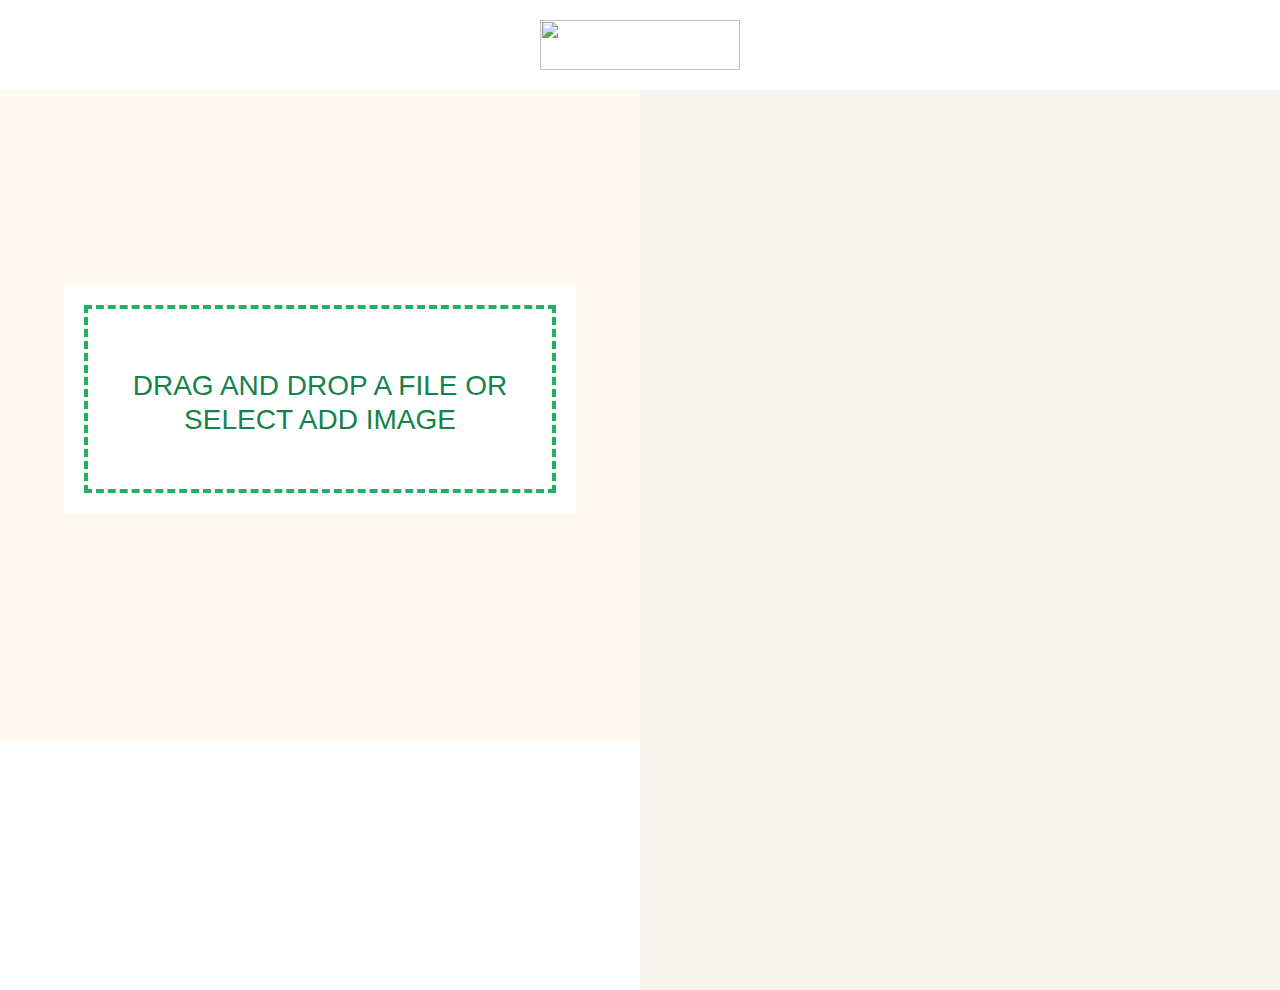
==== commit 4dd0e884: "hosting seekwebapp" ====
--- a/index.html
+++ b/index.html
@@ -1,295 +1,109 @@
-<!DOCTYPE html>
-<html lang="en">
-
-<head>
-  <title>Ceresit</title>
-  <meta charset="utf-8">
-  <meta name="viewport" content="width=device-width, initial-scale=1, user-scalable=no">
-  <link rel="stylesheet" href="https://maxcdn.bootstrapcdn.com/bootstrap/3.4.0/css/bootstrap.min.css">
-  <script src="https://ajax.googleapis.com/ajax/libs/jquery/3.4.1/jquery.min.js"></script>
-  <script src="https://maxcdn.bootstrapcdn.com/bootstrap/3.4.0/js/bootstrap.min.js"></script>
-  <link rel="stylesheet" href="https://cdnjs.cloudflare.com/ajax/libs/font-awesome/4.7.0/css/font-awesome.min.css">
-  <link href='https://fonts.googleapis.com/css?family=Nunito Sans' rel='stylesheet'>
-  <link rel="stylesheet" type="text/css" href="css/ui/main_ui.css">
-  <link rel="stylesheet" type="text/css" href="css/grout-menu.css">
-  <link rel="stylesheet" type="text/css" href="css/wall-tile-menu.css">
-  <link rel="stylesheet" type="text/css" href="css/floor-tile-menu.css">
-  <link rel="stylesheet" type="text/css" href="css/room-menu.css">
-  <script src="https://ajax.googleapis.com/ajax/libs/jquery/3.4.1/jquery.min.js"></script>
-  <script src="https://maxcdn.bootstrapcdn.com/bootstrap/3.4.0/js/bootstrap.min.js"></script>
-  <!-- <script type="text/javascript" src="js/ui/draw_ui.js"></script> -->
-  <!-- <script type="text/javascript" src="js/event_manager.js"></script> -->
-  <script type="text/javascript" src="js/languages.js"></script>
-  <script type="text/javascript" src="js/appManager.js"></script>
-  <script type="text/javascript" src="js/changeRoom.js"></script>
-  <script type="text/javascript" src="js/downloader.js"></script>
-  <script type="text/javascript" src="js/resizer.js"></script>
-  <script type="text/javascript" src="js/magnifier.js"></script>
-  <script type="text/javascript" src="js/navigation.js"></script>
-
-</head>
-
-<body onresize="resizeCanvasBasedOnWindowSize()" onload="initializeApp()">
-  <div class="container">
-    <!-- <div class="email-bar">
-      <h3>
-        Email
-      </h3 
-      <form action="php/sendEmail.php">
-        <input type="email" name="emailaddress" value="" placeholder="Your email here..." size="35">
-        <br><br>
-        <input type="submit" value="Send Email">
-      </form>
-    </div> -->
-    <div class="menu" id="menu">
-      <!--<input class="menu-buttons" type="image" id="grouts_button" src="src/img/ui/floor_grout_default.png" alt="Submit"-->
-        <!--onclick="toggleGroutMenu(this,'floor-grout-menu')" onload="">-->
-      <!--<input class="menu-buttons" type="image" id="wall-grouts_button" src="src/img/ui/wall_grout_default.png"-->
-        <!--alt="Submit" onclick="toggleWallGroutMenu(this,'wall-grout-menu')" onload="">-->
-      <!--<input class="menu-buttons" type="image" id="wall_tile_button" src="src/img/ui/wall_tile_default.png" alt="Submit"-->
-        <!--onclick="toggleWallTileMenu(this,'wall-tile-menu')">-->
-      <!--<input class="menu-buttons" type="image" id="floor_tile_button" src="src/img/ui/floor_tile_default.png"-->
-        <!--alt="Submit" onclick="toggleFloorTileMenu(this,'floor-tile-menu')">-->
-      <!--<input class="menu-buttons" type="image" id="room_button" src="src/img/ui/rooms_default.png" alt="Submit"-->
-        <!--onclick="toggleRoomMenu(this,'rooms')">-->
-      <div class="menu-buttons">
-        <span id="floorGroutText" class="image-text">Floor Grout</span>
-        <input type="image" id="grouts_button" src="src/img/ui/floor_grout_default.png" alt="Submit"
-        onclick="toggleGroutMenu(this,'floor-grout-menu')" onload="">
-      </div>
-      <div class="menu-buttons">
-        <span id="wallGroutText" class="image-text">Wall Grout</span>
-        <input type="image" id="wall-grouts_button" src="src/img/ui/wall_grout_default.png"
-          alt="Submit" onclick="toggleWallGroutMenu(this,'wall-grout-menu')" onload="">
-      </div>
-      <div class="menu-buttons">
-        <span id="wallTileText" class="image-text">Wall Tile</span>
-        <input type="image" id="wall_tile_button" src="src/img/ui/wall_tile_default.png" alt="Submit"
-          onclick="toggleWallTileMenu(this,'wall-tile-menu')">
-      </div>
-      <div class="menu-buttons">
-        <span id="floorTileText" class="image-text">Floor Tile</span>
-        <input type="image" id="floor_tile_button" src="src/img/ui/floor_tile_default.png"
-        alt="Submit" onclick="toggleFloorTileMenu(this,'floor-tile-menu')">
-      </div>
-      <div class="menu-buttons">
-        <span id="roomsText" class="image-text">Rooms</span>
-        <input type="image" id="room_button" src="src/img/ui/rooms_default.png" alt="Submit"
-        onclick="toggleRoomMenu(this,'rooms')">
-      </div>
-    </div>
-    <div class="icon-bar">
-      <!--&lt;!&ndash; <button class="active"><i class="fa fa-envelope"></i></button> &ndash;&gt;-->
-      <button onclick="toggleMagnifier(true)"><i class="fa fa-search-plus"></i></button>
-      <button onclick="download()"><i class="fa fa-download"></i></button>
-    </div>
-    <div class="scene" id="scene">
-      <!-- Scene Layer -->
-      <canvas class="mainCanvas" id="mergedImageLayer" width="950" height="713"
-        style="position: absolute; top:0; left:0; z-index: 0; background-color: transparent" onclick="closeActiveNavigationMenu()">
-        Sorry, <strong>CANVAS</strong> is not supported by your browser. Get a more recent one to play my game!
-      </canvas>
-      <canvas class="mainCanvas" id="baseLayer" width="950" height="713"
-        style="position: absolute; top:0; left:0; z-index: 1; background-color: transparent" onclick="closeActiveNavigationMenu()">
-        Sorry, <strong>CANVAS</strong> is not supported by your browser. Get a more recent one to play my game!
-      </canvas>
-      <canvas class="mainCanvas" id="floorGroutLayer" width="950" height="713"
-        style="position: absolute; top:0; left:0; z-index: 2; background-color: transparent" onclick="closeActiveNavigationMenu()">
-        Sorry, <strong>CANVAS</strong> is not supported by your browser. Get a more recent one to play my game!
-      </canvas>
-      <canvas class="mainCanvas" id="floorTileLayer" width="950" height="713"
-        style="position: absolute; top:0; left:0; z-index: 3; background-color: transparent" onclick="closeActiveNavigationMenu()">
-        Sorry, <strong>CANVAS</strong> is not supported by your browser. Get a more recent one to play my game!
-      </canvas>
-      <canvas class="mainCanvas" id="wallGroutLayer" width="950" height="713"
-        style="position: absolute; top:0; left:0; z-index: 4; background-color: transparent" onclick="closeActiveNavigationMenu()">
-        Sorry, <strong>CANVAS</strong> is not supported by your browser. Get a more recent one to play my game!
-      </canvas>
-      <canvas class="mainCanvas" id="wallTileLayer" width="950" height="713"
-        style="position: absolute; top:0; left:0; z-index: 5; background-color: transparent" onclick="closeActiveNavigationMenu()">
-        Sorry, <strong>CANVAS</strong> is not supported by your browser. Get a more recent one to play my game!
-      </canvas>
-      <canvas class="mainCanvas" id="glassLayer" width="950" height="713"
-        style="position: absolute; top:0; left:0; z-index: 6; background-color: transparent" onclick="closeActiveNavigationMenu()">
-        Sorry, <strong>CANVAS</strong> is not supported by your browser. Get a more recent one to play my game!
-      </canvas>
-
-    </div>
-    <img id="ceresit-logo" src="src/img/ui/ceresit_logo.png" alt="">
-    <select id="language-dropdown" onchange="changeLanguage()">
-      <option class="language" value="English">English</option>
-      <option class="language" value="BY">BY</option>
-      <option class="language" value="BIH">BIH</option>
-      <option class="language" value="Bulgarian">български</option>
-      <option class="language" value="Croatian">Hrvatski</option>
-      <option class="language" value="Czech">čeština</option>
-      <option class="language" value="Estonian">Eestlane</option>
-      <option class="language" value="German">Deutsche</option>
-      <option class="language" value="Hungarian">Magyar</option>
-      <option class="language" value="Latvian">Latvijas</option>
-      <option class="language" value="Lithuanian">Lietuvis</option>
-      <option class="language" value="Polish">Polskie</option>
-      <option class="language" value="Romanian">Română</option>
-      <option class="language" value="Russian">русский</option>
-      <option class="language" value="Serbian">Српски</option>
-      <option class="language" value="Slovak">slovenský</option>
-      <option class="language" value="Slovenian">slovenščina</option>
-    </select>
-    <!--<input type="button" value="Click Me" style="position: absolute;">-->
-
-    <div class="sub-menu" id="floor-grout-menu">
-      <div class="menu-header" id="floor-grout-menu-header">
-        <nav>Grout Name</nav>
-      </div>
-      <div class="btn-group" id="floor-btn-group">
-        <!-- <button type="button" class="btn floor-grout-btn">Apple<div class="button-description">CE40</div></button> -->
-      </div>
-    </div>
-    <div class="sub-menu" id="wall-grout-menu">
-      <div class="menu-header" id="wall-grout-menu-header">
-        <nav>Wall Grouts</nav>
-      </div>
-      <div class="btn-group" id="wall-grout-btn-group">
-      </div>
-    </div>
-    <div class="sub-menu" id="wall-tile-menu">
-      <div class="menu-header" id="wall-tile-menu-header">
-        <nav>Wall Tiles</nav>
-      </div>
-      <div class="btn-group" id="wall-tile-btn-group">
-      </div>
-    </div>
-    <div class="sub-menu" id="floor-tile-menu">
-      <div class="menu-header" id="floor-tile-menu-header">
-        <nav>Floor Tiles</nav>
-      </div>
-      <div class="btn-group" id="floor-tile-btn-group"></div>
-    </div>
-    <div class="sub-menu" id="rooms" onload="0">
-      <div class="menu-header" id="room-menu-header">
-        <nav>Exterior</nav>
-      </div>
-      <div class="btn-group">
-        <button type="button" class="btn room-btn active" id="exterior-button" onclick="changeRoom(0, this)"
-          style="background-image: url('src/thumbnails/room/Exterior01_thumbnail.jpg');">Exterior</button>
-        <button type="button" class="btn room-btn" onclick="changeRoom(1, this)"
-          style="background-image: url('src/thumbnails/room/Kitchen01_thumbnail.jpg');">Kitchen</button>
-        <button type="button" class="btn room-btn" onclick="changeRoom(2, this)"
-          style="background-image: url('src/thumbnails/room/Kitchen02_thumbnail.jpg');">Kitchen01</button>
-        <button type="button" class="btn room-btn" onclick="changeRoom(3, this)"
-          style="background-image: url('src/thumbnails/room/Living01_thumbnail.jpg');">Living Room</button>
-        <button type="button" class="btn room-btn" onclick="changeRoom(4, this)"
-          style="background-image: url('src/thumbnails/room/Bath01_thumbnail.jpg');">Bathroom01</button>
-      </div>
-    </div>
-    <div class="close-button" id="close-button" style="display: none;">
-      <input type="image" id="close-button-img" src="src/img/ui/close_button.png" alt="Submit"
-        onclick="hideAllMenu(true)">
-    </div>
-  </div>
-  <script>
-    changeRoom(0, document.getElementById('exterior-button'));
-    <!--magnify('baseLayer', 2);-->
-    <!--magnify('floorGroutLayer', 2);-->
-    <!--magnify('floorTileLayer', 2);-->
-    <!--magnify('wallGroutLayer', 2);-->
-    <!--magnify('floorTileLayer', 2);-->
-    <!--var baseCanvas = document.getElementById("baseLayer");-->
-    <!--var baseCanvasCtx = baseCanvas.getContext("2d");-->
-    <!--var baseImage = new Image();-->
-    <!--baseImage.onload = function () {-->
-      <!--if (window.innerWidth >= 640) {-->
-        <!--baseCanvasCtx.canvas.width = baseImage.width;-->
-        <!--baseCanvasCtx.canvas.height = baseImage.height;-->
-      <!--} else {-->
-        <!--baseCanvasCtx.canvas.width = baseImage.width;-->
-        <!--baseCanvasCtx.canvas.height = baseImage.height;-->
-      <!--}-->
-      <!--baseCanvasCtx.drawImage(baseImage, 0, 0);-->
-    <!--}-->
-    <!--if (window.innerWidth >= 640) {-->
-      <!--baseImage.src = "src/img/trialBase_L.png"-->
-    <!--} else if (window.innerWidth <= 640) {-->
-      <!--baseImage.src = "src/img/trialBase_L.png"-->
-    <!--}-->
-
-    <!--var floorGroutCanvas = document.getElementById("floorGroutLayer");-->
-    <!--var floorGroutCanvasCtx = floorGroutCanvas.getContext("2d");-->
-    <!--var floorGroutImage = new Image();-->
-    <!--floorGroutImage.onload = function () {-->
-      <!--if (window.innerWidth >= 640) {-->
-        <!--floorGroutCanvasCtx.canvas.width = floorGroutImage.width;-->
-        <!--floorGroutCanvasCtx.canvas.height = floorGroutImage.height;-->
-      <!--} else {-->
-        <!--floorGroutCanvasCtx.canvas.width = floorGroutImage.width;-->
-        <!--floorGroutCanvasCtx.canvas.height = floorGroutImage.height;-->
-      <!--}-->
-      <!--floorGroutCanvasCtx.drawImage(floorGroutImage, 0, 0);-->
-    <!--}-->
-    <!--if (window.innerWidth >= 640) {-->
-      <!--floorGroutImage.src = "src/img/trialFloorTileGrout_L.png"-->
-    <!--} else if (window.innerWidth <= 640) {-->
-      <!--floorGroutImage.src = "src/img/trialFloorTileGrout_L.png"-->
-    <!--}-->
-
-    <!--var floorTileCanvas = document.getElementById("floorTileLayer");-->
-    <!--var floorTileCanvasCtx = floorTileCanvas.getContext("2d");-->
-    <!--var floorTileImage = new Image();-->
-    <!--floorTileImage.onload = function () {-->
-      <!--if (window.innerWidth >= 640) {-->
-        <!--floorTileCanvasCtx.canvas.width = floorTileImage.width;-->
-        <!--floorTileCanvasCtx.canvas.height = floorTileImage.height;-->
-      <!--} else {-->
-        <!--floorTileCanvasCtx.canvas.width = floorTileImage.width;-->
-        <!--floorTileCanvasCtx.canvas.height = floorTileImage.height;-->
-      <!--}-->
-      <!--floorTileCanvasCtx.drawImage(floorTileImage, 0, 0);-->
-    <!--}-->
-    <!--if (window.innerWidth >= 640) {-->
-      <!--floorTileImage.src = "src/img/trialFloorTile_L.png"-->
-    <!--} else if (window.innerWidth <= 640) {-->
-      <!--floorTileImage.src = "src/img/trialFloorTile_L.png"-->
-    <!--}-->
-
-    <!--var wallGroutCanvas = document.getElementById("wallGroutLayer");-->
-    <!--var wallGroutCanvasCtx = wallGroutCanvas.getContext("2d");-->
-    <!--var wallGroutImage = new Image();-->
-    <!--wallGroutImage.onload = function () {-->
-      <!--if (window.innerWidth >= 640) {-->
-        <!--wallGroutCanvasCtx.canvas.width = wallGroutImage.width;-->
-        <!--wallGroutCanvasCtx.canvas.height = wallGroutImage.height;-->
-      <!--} else {-->
-        <!--wallGroutCanvasCtx.canvas.width = wallGroutImage.width;-->
-        <!--wallGroutCanvasCtx.canvas.height = wallGroutImage.height;-->
-      <!--}-->
-      <!--wallGroutCanvasCtx.drawImage(wallGroutImage, 0, 0);-->
-    <!--}-->
-    <!--if (window.innerWidth >= 640) {-->
-      <!--wallGroutImage.src = "src/img/trialWallTileGrout_L.png"-->
-    <!--} else if (window.innerWidth <= 640) {-->
-      <!--wallGroutImage.src = "src/img/trialWallTileGrout_L.png"-->
-    <!--}-->
-
-    <!--var wallTileCanvas = document.getElementById("wallTileLayer");-->
-    <!--var wallTileCanvasCtx = wallTileCanvas.getContext("2d");-->
-    <!--var wallTileCanvasImage = new Image();-->
-    <!--wallTileCanvasImage.onload = function () {-->
-      <!--if (window.innerWidth >= 640) {-->
-        <!--wallTileCanvasCtx.canvas.width = wallTileCanvasImage.width;-->
-        <!--wallTileCanvasCtx.canvas.height = wallTileCanvasImage.height;-->
-      <!--} else {-->
-        <!--wallTileCanvasCtx.canvas.width = wallTileCanvasImage.width;-->
-        <!--wallTileCanvasCtx.canvas.height = wallTileCanvasImage.height;-->
-      <!--}-->
-      <!--wallTileCanvasCtx.drawImage(wallTileCanvasImage, 0, 0);-->
-    <!--}-->
-    <!--if (window.innerWidth >= 640) {-->
-      <!--wallTileCanvasImage.src = "src/img/trialWallTile_L.png"-->
-    <!--} else if (window.innerWidth <= 640) {-->
-      <!--wallTileCanvasImage.src = "src/img/trialWallTile_L.png"-->
-    <!--}-->
-
-
-  </script>
-</body>
+<html>
+    <head>
+        <script src="https://ajax.googleapis.com/ajax/libs/jquery/3.4.1/jquery.min.js"></script>
+        <script src="https://maxcdn.bootstrapcdn.com/bootstrap/3.4.0/js/bootstrap.min.js"></script>
+        <script src="https://sdk.amazonaws.com/js/aws-sdk-2.283.1.min.js"></script>
+        <script src="js/imageupload.js"></script>
+        <script src="js/loadresults.js"></script>
+        <script src="js/draganddrop.js"></script>
+        <script src="js/uichanges.js"></script>
+        <link rel="stylesheet" type="text/css" href="css/index.css">
+        <link rel="stylesheet" type="text/css" href="css/loader.css">
+        <link rel="stylesheet" type="text/css" href="css/filedraganaddrop.css">
+        <link rel="stylesheet" href="https://maxcdn.bootstrapcdn.com/bootstrap/4.3.1/css/bootstrap.min.css">
+    </head>
+    <body>
+        <div id="main" class="image-recognition">
+            <div class="header">
+                <div class="app-logo-div">
+                    <img src="https://s3.amazonaws.com/owler-image/logo/house-of-blue-beans_owler_20160223_144231_original.jpg" style="width: 200px; height: 50px; text-align: center; margin: 0; padding: 0;"/>
+                </div>
+            </div>
+            <div class="image-recognition-body">
+                <div class="imageCanvas">
+                    <div id="canvas-area" class="canvas-area">
+                        <div id="canvas-container">
+                            <canvas class="mainCanvas" id="uploadedImage"></canvas>
+                            <button id="close-btn" class="close-btn">
+                                <img class="img-close-btn" src="src/images/close.png" />
+                            </button>
+<!--
+                            <div class="loading-screen" style="position: absolute; width: 75px; height: 75px; left: 40%; top: 45%;">
+                                <p>UPLOADING</p>
+                                <div class="lds-roller">
+                                    <div></div>
+                                    <div></div>
+                                    <div></div>
+                                    <div></div>
+                                    <div></div>
+                                    <div></div>
+                                    <div></div>
+                                    <div></div>
+                                </div>
+                            </div>
+-->
+                            
+<!--
+                        <button style="position: absolute; width: 36px; height: 36px; text-shadow: none; border: none; background-color: transparent;">
+                            <img style="position: relative;width: 15px; height: 15px;" src="src/images/hotspot.png">
+                        </button>
+--> 
+                        </div>
+                        <div id="file-upload" class="file-upload">
+                          <div id="img-upload" class="image-upload-wrap">
+                            <input id="img-upload-input" class="file-upload-input" type='file' accept="image/*" />
+                            <div class="drag-text">
+                              <h3>Drag and drop a file or select add Image</h3>
+                            </div>
+                          </div>
+                        </div>
+                        <div id="progress-bar" style="position: absolute; text-align: center; align-content: center; justify-content: center; display: flex; width: 80%; height: 25px; display: none;">
+                            <div class="progress" style="position: absolute; width: 100%; height: 100%;">
+                                <div id="progress-value" class="progress-bar progress-bar-striped progress-bar-animated" style="width:0%; height: 100%; background-color: darkcyan;">
+                                </div>
+                            </div>
+                            <div style="position: absolute; width: 100%; height: 100%;">
+                                <p style="margin: 0; padding: 0;">Uploading</p>
+                            </div>
+                        </div>
+                    </div>   
+                    <button id="upload-next" disabled='disabled' style="display: none;">Try Next</button>
+                </div>
+            </div>
+            <div id="ir-results" class="ir-results">
+                <div id="ir-results-container" class="results-container">
+<!--
+                    <div class="result">
+                        <img class="result-img"  src = "src/img1.jpg">
+                        <a class="img-meta-data"  href="https://www.google.com/search?q=blue+vanity&source=lnms&tbm=isch&sa=X&ved=2ahUKEwjq1Ib8rIzmAhVCH7cAHV0QDl8Q_AUoAnoECAsQBA&biw=1920&bih=937">
+                            <div style="width: 100%; height: 25px; overflow: hidden">
+                                Vibrant brushed nickel towel bars
+                            </div>
+                            <div class="result-url"  style="width: 100%; height: 25px; overflow-x: hidden">
+                                https://www.lowes.com
+                            </div>
+                        </a>
+                    </div>
+-->
+<!--
+                    <div class="result">
+                        <div class="result-img">
+                            <img class="placeholder-img">
+                        </div>
+                        <a class="img-meta-data">
+                            <div class="placeholder-meta-data-parent">
+                                <div class="placeholder-meta-data" style="position: relative; width: 80%; height: 35%;">
+                                </div>
+                            </div>
+                            <div style="width: 100%; height: 25px; overflow: hidden; align-items: center; vertical-align: middle; display: flex; float: left; margin-left: 10px;">
+                                <div class="placeholder-meta-data" style="position: relative; width: 60%; height: 35%;">
+                                </div>
+                            </div>
+                        </a>
+                    </div>
+-->
+                </div>
+            </div>
+        </div>    
+    </body>
 </html>--- a/css/index.css
+++ b/css/index.css
@@ -0,0 +1,254 @@
+/*
+*,
+*:before,
+*:after {
+  -webkit-box-sizing: border-box;
+  -moz-box-sizing: border-box;
+  box-sizing: border-box;
+}
+*/
+
+body
+{
+    padding: 0;
+    margin: 0;
+    width: 100%;
+    height: 100%;
+    display: block;
+}
+
+.image-recognition 
+{
+    position: absolute;
+    width: 100%;
+    height: 100%;
+    margin: 0;
+    padding: 0;
+}
+
+.image-recognition-body
+{
+    position: relative;
+    width: 50%;
+    height: 650px;
+    overflow: hidden;
+    padding: 0px;
+    margin: 0px;
+    display: inline-block;
+}
+
+.header
+{
+    position: relative;
+    width: 100%;
+    height: 10%;
+/*    background-color: burlywood;*/
+    color: white;
+    margin: 0px;
+/*    display: inline-block;*/
+}
+
+.app-logo-div{
+    position: relative;
+    height: 100%;
+    width: 100%;
+    display: flex;
+    justify-content: center; /* center horizontally */
+	align-items: center;  /*center vertically*/ 
+    float: left;
+}
+
+.search-bar-div{
+    position: relative;
+    width: 50%;
+    height: 35%;
+    display: flex;
+    justify-content: center; /* center horizontally */
+	align-items: center;  /*center vertically*/ 
+    float: left;
+}
+
+.search-bar{
+    position: relative;
+    width: 100%;
+    height: 100%;
+    margin: 0;
+    padding: 0;
+}
+
+.imageCanvas
+{
+    position: relative;
+    height: 100%;
+    width: 100%;
+    background-color: floralwhite;
+    display: inline-block;
+    margin: 0;
+}
+
+.canvas-area
+{
+    position: relative
+    width: 100%;
+    height: 95%;
+/*    background-color: aqua;*/
+    padding: 0px;
+    justify-content: center; /* center horizontally */
+	align-items: center; /* center vertically */
+    display: flex;
+}
+
+#canvas-container{
+    position: relative;
+    width: 100%;
+    height: 100%;
+    padding: 0;
+    margin: 0;
+    justify-content: center; /* center horizontally */
+	align-items: center; /* center vertically */
+    display: flex;
+}
+
+.mainCanvas
+{
+    position: relative;
+    display: block;
+    margin: 0;
+    padding: 0;
+    width: 100%;
+    height: 100%;
+/*    background-color: yellow;*/
+}
+
+.cropSelection{
+    position: absolute;
+    background-color: transparent;
+    padding: 0;
+    margin: 0;
+    display: flex;
+    align-items: center;
+    justify-content: center;
+}
+
+.ir-results
+{
+    position: absolute;
+    width: 50%;
+    height: 100%;
+/*    background-color: lightcyan;*/
+    background-color: #f6f4ee;
+    display: inline-block;
+}
+
+.results-container{
+    position: relative;
+    width: 100%;
+    height: 100%;
+    display: grid;
+    grid-template-columns: repeat(auto-fill, 200px);
+    grid-template-rows: repeat(auto-fill, 260px);
+    grid-row-gap: 10px;
+    grid-column-gap: 15px;
+/*    background-color: blueviolet;*/
+    padding: 15px;
+}
+
+.result
+{
+    position: relative;
+    width: 100%;
+    height: 100%;
+    display: block;
+    background-color: white;
+}
+
+.result-img-container
+{
+    width: 200px;
+    height: 200px;
+    align-items: center;
+    justify-content: center;
+    display: flex;
+}
+
+.result-img{
+    width: 180px;
+    height: 180px;
+}
+
+.img-meta-data{
+    width: 200px;
+    height: 50px;
+/*    background-color: darkcyan;*/
+    color: black;
+}
+
+#recognize-button
+{
+    width: 100%;
+    height: 5%;
+}
+
+@keyframes code {
+    0% {
+        opacity: 1;
+    }
+    50% {
+        opacity: 0.6;
+    }
+    100% {
+        opacity: 1;
+    }
+}
+
+.placeholder-img{
+    width: 180px;
+    height: 180px;
+    background-color: #f6f4ee;
+    animation: code;
+    animation-duration: 0.8s;
+    animation-iteration-count: infinite; 
+}
+
+.placeholder-meta-data-parent{
+    width: 180;
+    height: 25px;
+    align-items: center;
+    float: left;
+    margin-left: 10px;
+    display: flex;
+}
+
+.placeholder-meta-data{
+    position: relative;
+    height: 35%;
+    background-color: #f6f4ee;
+    animation: code;
+    animation-duration: 0.8s;
+    animation-iteration-count: infinite; 
+}
+
+.close-btn{
+    position: absolute; 
+    top: 0px; 
+    right: 0px; 
+    width: 50px; 
+    height: 50px; 
+    background-color: transparent; 
+    display: flex; 
+    align-items: center; 
+    justify-content: center; 
+    margin: 0; 
+    padding: 0; 
+    outline: none; 
+    border: none;
+    display: none;
+}
+
+.img-close-btn{
+    position: absolute; 
+    width: 100%; 
+    height: 100%; 
+    margin: 0; 
+    padding: 0;
+}--- a/css/loader.css
+++ b/css/loader.css
@@ -0,0 +1,84 @@
+.lds-roller {
+  display: inline-block;
+  position: relative;
+  width: 80px;
+  height: 80px;
+}
+.lds-roller div {
+  animation: lds-roller 1.2s cubic-bezier(0.5, 0, 0.5, 1) infinite;
+  transform-origin: 40px 40px;
+}
+.lds-roller div:after {
+  content: " ";
+  display: block;
+  position: absolute;
+  width: 7px;
+  height: 7px;
+  border-radius: 50%;
+  background: #fff;
+  margin: -4px 0 0 -4px;
+}
+.lds-roller div:nth-child(1) {
+  animation-delay: -0.036s;
+}
+.lds-roller div:nth-child(1):after {
+  top: 63px;
+  left: 63px;
+}
+.lds-roller div:nth-child(2) {
+  animation-delay: -0.072s;
+}
+.lds-roller div:nth-child(2):after {
+  top: 68px;
+  left: 56px;
+}
+.lds-roller div:nth-child(3) {
+  animation-delay: -0.108s;
+}
+.lds-roller div:nth-child(3):after {
+  top: 71px;
+  left: 48px;
+}
+.lds-roller div:nth-child(4) {
+  animation-delay: -0.144s;
+}
+.lds-roller div:nth-child(4):after {
+  top: 72px;
+  left: 40px;
+}
+.lds-roller div:nth-child(5) {
+  animation-delay: -0.18s;
+}
+.lds-roller div:nth-child(5):after {
+  top: 71px;
+  left: 32px;
+}
+.lds-roller div:nth-child(6) {
+  animation-delay: -0.216s;
+}
+.lds-roller div:nth-child(6):after {
+  top: 68px;
+  left: 24px;
+}
+.lds-roller div:nth-child(7) {
+  animation-delay: -0.252s;
+}
+.lds-roller div:nth-child(7):after {
+  top: 63px;
+  left: 17px;
+}
+.lds-roller div:nth-child(8) {
+  animation-delay: -0.288s;
+}
+.lds-roller div:nth-child(8):after {
+  top: 56px;
+  left: 12px;
+}
+@keyframes lds-roller {
+  0% {
+    transform: rotate(0deg);
+  }
+  100% {
+    transform: rotate(360deg);
+  }
+}
--- a/css/filedraganaddrop.css
+++ b/css/filedraganaddrop.css
@@ -0,0 +1,115 @@
+.file-upload {
+    position: absolute;
+    background-color: #ffffff;
+    width: 80%;
+    height: 35%;
+    margin: 0 auto;
+    padding: 20px;
+}
+
+.file-upload-btn {
+  width: 100%;
+  margin: 0;
+  color: #fff;
+  background: #1FB264;
+  border: none;
+  padding: 10px;
+  border-radius: 4px;
+  border-bottom: 4px solid #15824B;
+  transition: all .2s ease;
+  outline: none;
+  text-transform: uppercase;
+  font-weight: 700;
+}
+
+.file-upload-btn:hover {
+  background: #1AA059;
+  color: #ffffff;
+  transition: all .2s ease;
+  cursor: pointer;
+}
+
+.file-upload-btn:active {
+  border: 0;
+  transition: all .2s ease;
+}
+
+.file-upload-content {
+  display: none;
+  text-align: center;
+}
+
+.file-upload-input {
+  position: absolute;
+  margin: 0;
+  padding: 0;
+  width: 100%;
+  height: 100%;
+  outline: none;
+  opacity: 0;
+  cursor: pointer;
+}
+
+.image-upload-wrap {
+/*  margin-top: 20px;*/
+  border: 4px dashed #1FB264;
+  position: relative;
+    width: 100%;
+    height: 100%;
+}
+
+.image-dropping,
+.image-upload-wrap:hover {
+  background-color: #1FB264;
+  border: 4px dashed #ffffff;
+}
+
+.image-title-wrap {
+  padding: 0 15px 15px 15px;
+  color: #222;
+}
+
+.drag-text {
+  text-align: center;
+}
+
+.drag-text h3 {
+  font-weight: 100;
+  text-transform: uppercase;
+  color: #15824B;
+  padding: 60px 0;
+}
+
+.file-upload-image {
+  max-height: 200px;
+  max-width: 200px;
+  margin: auto;
+  padding: 20px;
+}
+
+.remove-image {
+  width: 200px;
+  margin: 0;
+  color: #fff;
+  background: #cd4535;
+  border: none;
+  padding: 10px;
+  border-radius: 4px;
+  border-bottom: 4px solid #b02818;
+  transition: all .2s ease;
+  outline: none;
+  text-transform: uppercase;
+  font-weight: 700;
+}
+
+.remove-image:hover {
+  background: #c13b2a;
+  color: #ffffff;
+  transition: all .2s ease;
+  cursor: pointer;
+}
+
+.remove-image:active {
+  border: 0;
+  transition: all .2s ease;
+}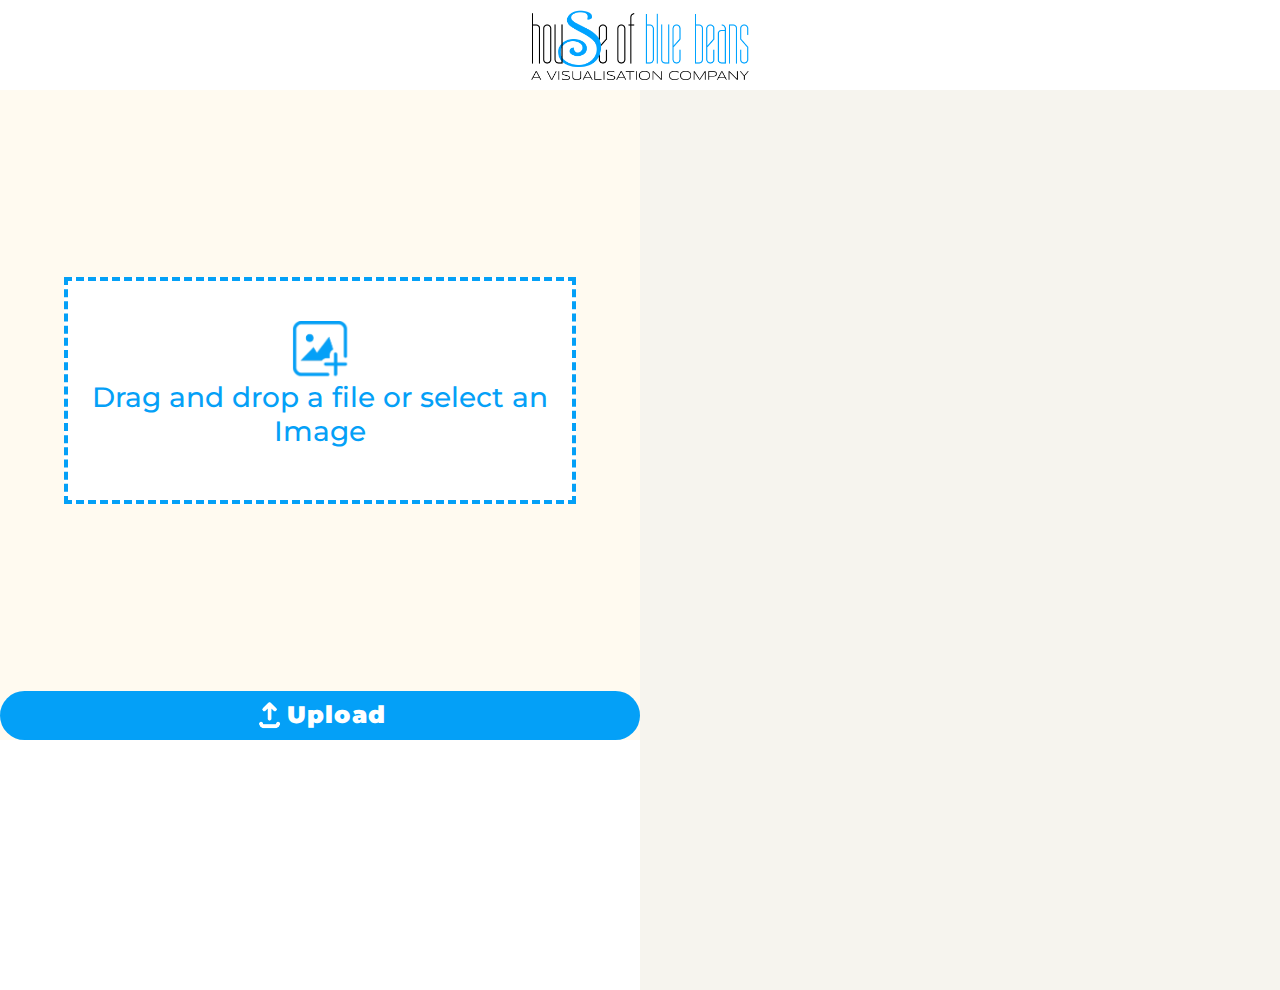
==== commit 5416744f: "hosting the seekwebapp" ====
--- a/index.html
+++ b/index.html
@@ -11,12 +11,13 @@
         <link rel="stylesheet" type="text/css" href="css/loader.css">
         <link rel="stylesheet" type="text/css" href="css/filedraganaddrop.css">
         <link rel="stylesheet" href="https://maxcdn.bootstrapcdn.com/bootstrap/4.3.1/css/bootstrap.min.css">
+        <link href="https://fonts.googleapis.com/css?family=Montserrat&display=swap" rel="stylesheet">
     </head>
     <body>
         <div id="main" class="image-recognition">
             <div class="header">
                 <div class="app-logo-div">
-                    <img src="https://s3.amazonaws.com/owler-image/logo/house-of-blue-beans_owler_20160223_144231_original.jpg" style="width: 200px; height: 50px; text-align: center; margin: 0; padding: 0;"/>
+                    <img src="src/images/hbb-full-logo.png" style="height: 90%; width: auto; text-align: center; margin: 0; padding: 0;"/>
                 </div>
             </div>
             <div class="image-recognition-body">
@@ -24,9 +25,6 @@
                     <div id="canvas-area" class="canvas-area">
                         <div id="canvas-container">
                             <canvas class="mainCanvas" id="uploadedImage"></canvas>
-                            <button id="close-btn" class="close-btn">
-                                <img class="img-close-btn" src="src/images/close.png" />
-                            </button>
 <!--
                             <div class="loading-screen" style="position: absolute; width: 75px; height: 75px; left: 40%; top: 45%;">
                                 <p>UPLOADING</p>
@@ -53,13 +51,14 @@
                           <div id="img-upload" class="image-upload-wrap">
                             <input id="img-upload-input" class="file-upload-input" type='file' accept="image/*" />
                             <div class="drag-text">
-                              <h3>Drag and drop a file or select add Image</h3>
+                                <img src="src/images/uploadimageicon.png" />
+                              <h3>Drag and drop a file or select an Image</h3>
                             </div>
                           </div>
                         </div>
                         <div id="progress-bar" style="position: absolute; text-align: center; align-content: center; justify-content: center; display: flex; width: 80%; height: 25px; display: none;">
-                            <div class="progress" style="position: absolute; width: 100%; height: 100%;">
-                                <div id="progress-value" class="progress-bar progress-bar-striped progress-bar-animated" style="width:0%; height: 100%; background-color: darkcyan;">
+                            <div id="progress" class="progress" style="position: absolute; width: 100%; height: 100%;">
+                                <div id="progress-value" class="progress-bar progress-bar-striped progress-bar-animated" style="width:0%; height: 100%; background-color: #04a0f7;">
                                 </div>
                             </div>
                             <div style="position: absolute; width: 100%; height: 100%;">
@@ -67,7 +66,13 @@
                             </div>
                         </div>
                     </div>   
-                    <button id="upload-next" disabled='disabled' style="display: none;">Try Next</button>
+                    <div id="upload-next" class="upload-next-btn">
+                        <div class="img-upload-input-container">
+                            <img class="img-upload-btn" />
+                            <h4 class="upload-btn-text">Upload</h4>
+                        </div>
+                        <input id="next-img-upload-input" class="img-upload-input" type='file' accept="image/*" />
+                    </div>
                 </div>
             </div>
             <div id="ir-results" class="ir-results">
--- a/css/index.css
+++ b/css/index.css
@@ -1,13 +1,3 @@
-/*
-*,
-*:before,
-*:after {
-  -webkit-box-sizing: border-box;
-  -moz-box-sizing: border-box;
-  box-sizing: border-box;
-}
-*/
-
 body
 {
     padding: 0;
@@ -90,7 +80,7 @@
 {
     position: relative
     width: 100%;
-    height: 95%;
+    height: 92.5%;
 /*    background-color: aqua;*/
     padding: 0px;
     justify-content: center; /* center horizontally */
@@ -101,12 +91,13 @@
 #canvas-container{
     position: relative;
     width: 100%;
-    height: 100%;
+    height: 95%;
     padding: 0;
     margin: 0;
     justify-content: center; /* center horizontally */
 	align-items: center; /* center vertically */
     display: flex;
+/*    background-color: aqua;*/
 }
 
 .mainCanvas
@@ -174,6 +165,15 @@
 .result-img{
     width: 180px;
     height: 180px;
+}
+
+.result-text{
+    width: 95%;
+    height: 25px;
+    margin-left: 10px;
+    overflow: hidden;
+    font-family: 'Montserrat', serif;
+    font-weight: 900;
 }
 
 .img-meta-data{
@@ -226,29 +226,4 @@
     animation: code;
     animation-duration: 0.8s;
     animation-iteration-count: infinite; 
-}
-
-.close-btn{
-    position: absolute; 
-    top: 0px; 
-    right: 0px; 
-    width: 50px; 
-    height: 50px; 
-    background-color: transparent; 
-    display: flex; 
-    align-items: center; 
-    justify-content: center; 
-    margin: 0; 
-    padding: 0; 
-    outline: none; 
-    border: none;
-    display: none;
-}
-
-.img-close-btn{
-    position: absolute; 
-    width: 100%; 
-    height: 100%; 
-    margin: 0; 
-    padding: 0;
 }--- a/css/filedraganaddrop.css
+++ b/css/filedraganaddrop.css
@@ -3,8 +3,11 @@
     background-color: #ffffff;
     width: 80%;
     height: 35%;
-    margin: 0 auto;
-    padding: 20px;
+    justify-content: center;
+    align-items: center;
+    display: flex;
+/*    margin: 0 auto;*/
+/*    padding: 20px;*/
 }
 
 .file-upload-btn {
@@ -52,15 +55,18 @@
 
 .image-upload-wrap {
 /*  margin-top: 20px;*/
-  border: 4px dashed #1FB264;
+/*  border: 4px dashed #1FB264;*/
+  border: 4px dashed #04a0f7;
   position: relative;
     width: 100%;
     height: 100%;
+    position: absolute;
 }
 
 .image-dropping,
 .image-upload-wrap:hover {
-  background-color: #1FB264;
+/*  background-color: #1FB264;*/
+  background-color: #04a0f7;
   border: 4px dashed #ffffff;
 }
 
@@ -70,14 +76,31 @@
 }
 
 .drag-text {
-  text-align: center;
+    text-align: center;
+}
+
+.image-upload-wrap:hover .drag-text h3{
+    color: white;
+}
+
+.drag-text img{
+    position: relative; 
+    height: 25%; 
+    width:auto; 
+    margin-top: 8%;
+    content: url("../src/images/uploadimageiconblue.png");
+}
+
+.image-upload-wrap:hover .drag-text img{
+    content: url("../src/images/uploadimageiconwhite.png");
 }
 
 .drag-text h3 {
-  font-weight: 100;
-  text-transform: uppercase;
-  color: #15824B;
-  padding: 60px 0;
+/*  text-transform: uppercase;*/
+    color: #04a0f7;
+    margin-top: 1%;
+    font-family: 'Montserrat';
+    font-weight: 500;
 }
 
 .file-upload-image {
@@ -87,29 +110,85 @@
   padding: 20px;
 }
 
-.remove-image {
-  width: 200px;
-  margin: 0;
-  color: #fff;
-  background: #cd4535;
-  border: none;
-  padding: 10px;
-  border-radius: 4px;
-  border-bottom: 4px solid #b02818;
-  transition: all .2s ease;
-  outline: none;
-  text-transform: uppercase;
-  font-weight: 700;
+.upload-next-btn{
+    position: absolute; 
+/*
+    top: 0px; 
+    right: 0px; 
+    width: 50px; 
+    height: 50px; 
+*/
+    width: 100%;
+    height: 7.5%;
+    align-items: center; 
+    justify-content: center; 
+    margin: 0; 
+    padding: 0; 
+    display: flex;
+    outline: none;
 }
 
-.remove-image:hover {
-  background: #c13b2a;
-  color: #ffffff;
-  transition: all .2s ease;
-  cursor: pointer;
+.img-upload-input-container{
+    position: relative;
+    width: 100%;
+    height: 100%;
+    background-color: #04a0f7;
+    border-color: transparent;
+    border-width: 1px;
+    border-style: solid;
+    border-radius: 30px;
+    
+    align-items: center; 
+    justify-content: center; 
+    margin: 0; 
+    padding: 0; 
+    display: flex;
 }
 
-.remove-image:active {
-  border: 0;
-  transition: all .2s ease;
+.img-upload-input{
+    position: absolute;
+    margin: 0;
+    padding: 0;
+    width: 100%;
+    height: 100%;
+    outline: none;
+    opacity: 0;
+    cursor: pointer;
+    background-color: aqua;
+}
+
+.upload-next-btn:hover .img-upload-input-container{
+    background-color: white;
+    border-style: solid;
+    border-width: 2.5px;
+    border-radius: 30px;
+    border-color: #04a0f7;
+}
+
+.upload-next-btn:hover .upload-btn-text{
+    color: #04a0f7;
+}
+
+.upload-next-btn:hover .img-upload-btn{
+    content: url("../src/images/uploadiconblue.png");
+}
+
+.img-upload-btn{
+    position: relative; 
+    height:70%; 
+    width: auto;
+    margin: 0; 
+    padding: 0;
+    content: url("../src/images/uploadiconwhite.png");
+}
+
+.upload-btn-text{
+    position: relative;
+    margin: 0;
+    padding: 0;
+    color: white;
+    font-family: 'Montserrat', serif;
+    font-weight: 900;
+    font-style: normal;
+    letter-spacing: 0.05em;
 }